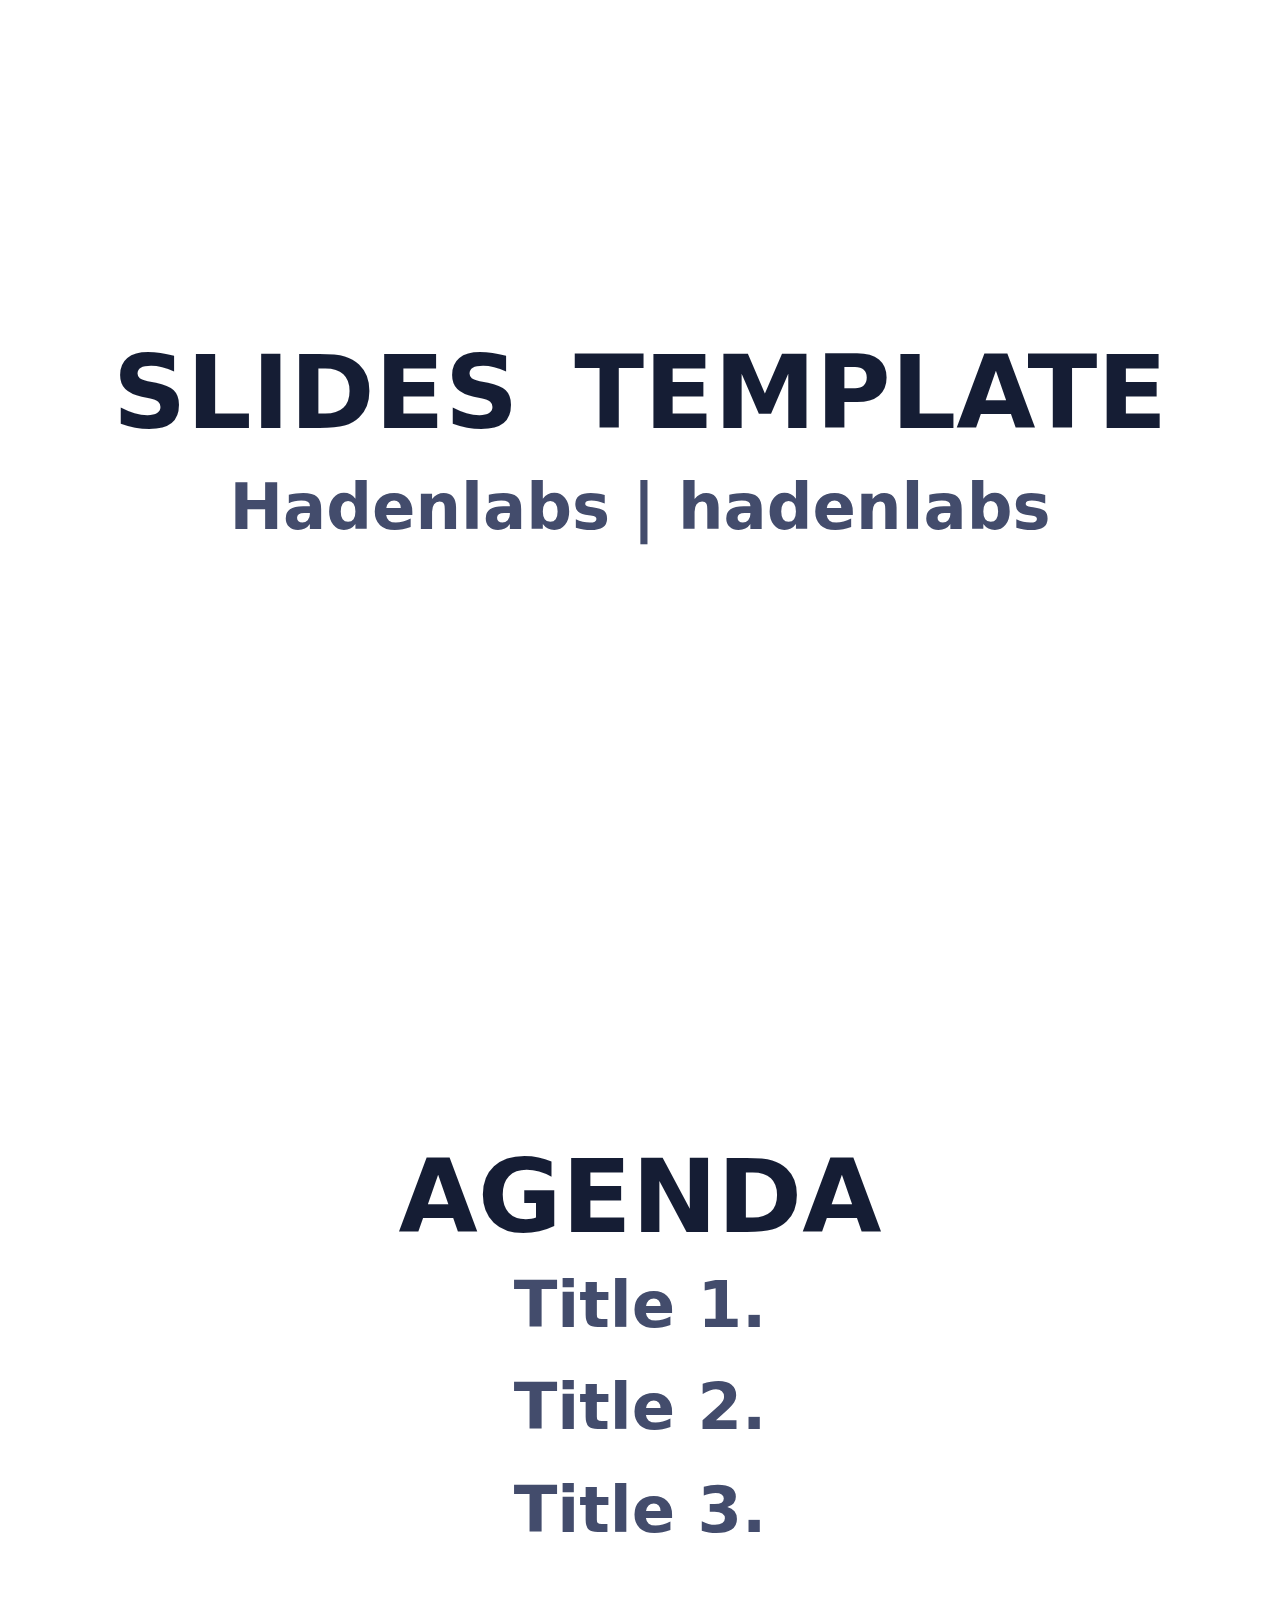
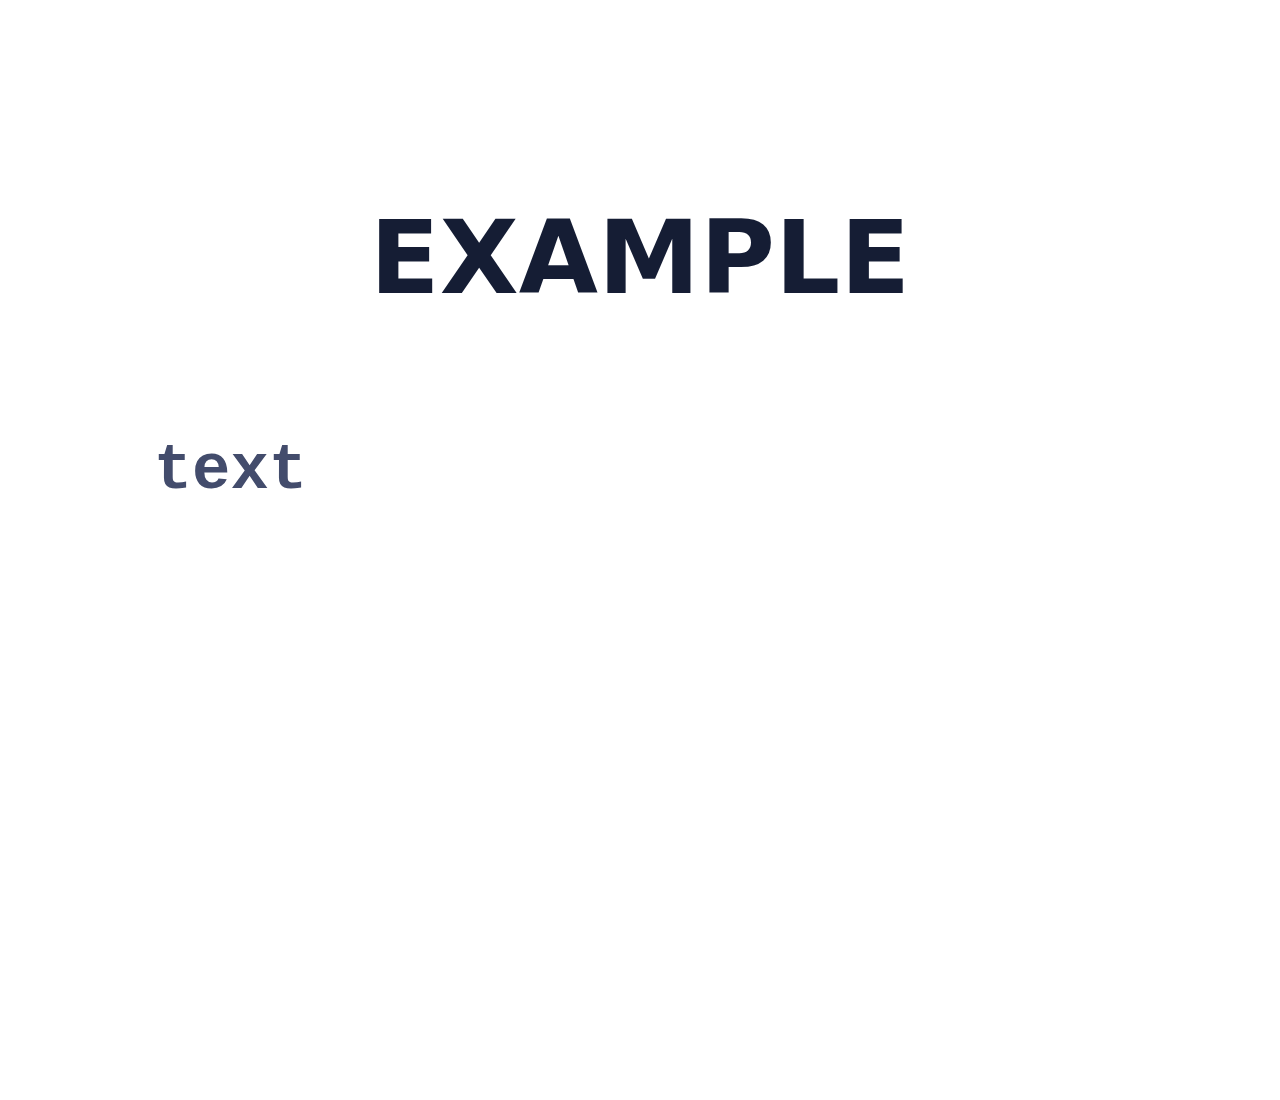
==== print/index.html @ 362ce79a "deploy: 166b48210f5fe1d93fae6193863c05e9828f23e3" ====
<!DOCTYPE html><html><head><meta charSet="utf-8"/><meta http-equiv="x-ua-compatible" content="ie=edge"/><meta name="viewport" content="width=device-width, initial-scale=1, shrink-to-fit=no"/><meta name="generator" content="Gatsby 2.32.13"/><title data-react-helmet="true">Slides Template</title><link as="script" rel="preload" href="/slides-template/webpack-runtime-9da7309c7c6fe468b270.js"/><link as="script" rel="preload" href="/slides-template/framework-2e650e46695fe483e136.js"/><link as="script" rel="preload" href="/slides-template/app-6f1854217b6fbaf0d3a6.js"/><link as="script" rel="preload" href="/slides-template/component---node-modules-gatsby-theme-mdx-deck-src-templates-deck-js-b1b9b44d697ce1372ba8.js"/><link as="fetch" rel="preload" href="/slides-template/page-data/print/page-data.json" crossorigin="anonymous"/><link as="fetch" rel="preload" href="/slides-template/page-data/app-data.json" crossorigin="anonymous"/></head><body><script>(function() { try {
        var mode = localStorage.getItem('theme-ui-color-mode');
        if (!mode) return
        document.body.classList.add('theme-ui-' + mode);
      } catch (e) {} })();</script><div id="___gatsby"><div style="outline:none" tabindex="-1" id="gatsby-focus-wrapper"><style data-emotion-css="ut8w6s">body{margin:0;overflow:hidden;}</style><style data-emotion-css="1aqjo4f">.css-1aqjo4f{width:100vw;height:100vh;font-family:system-ui,sans-serif;line-height:1.75;font-weight:600;font-size:50px;}.css-1aqjo4f *{box-sizing:border-box;}</style><div class="css-1aqjo4f"><div style="outline:none;height:100%" tabindex="-1"><style data-emotion-css="omum9m">.css-omum9m{box-sizing:border-box;width:100%;height:100vh;display:-webkit-box;display:-webkit-flex;display:-ms-flexbox;display:flex;-webkit-flex-direction:column;-ms-flex-direction:column;flex-direction:column;-webkit-align-items:center;-webkit-box-align:center;-ms-flex-align:center;align-items:center;-webkit-box-pack:center;-webkit-justify-content:center;-ms-flex-pack:center;justify-content:center;overflow:hidden;position:relative;color:var(--theme-ui-colors-text,#434C6C);background-color:var(--theme-ui-colors-background,#ffffff);font-family:system-ui,sans-serif;font-size:64px;}</style><div class="css-omum9m"><style data-emotion-css="bysguz">.css-bysguz{font-family:inherit;line-height:1.125;font-weight:900;font-size:1.6em;margin-bottom:0;margin-top:0;text-transform:uppercase;word-spacing:20px;text-align:center;color:var(--theme-ui-colors-heading,#151D34);}</style><h2 class="css-bysguz">Slides Template</h2><style data-emotion-css="19p30eb">.css-19p30eb{font-family:system-ui,sans-serif;font-weight:600;line-height:1.75;text-align:center;font-size:1em;margin:0;}</style><p class="css-19p30eb">Hadenlabs | <style data-emotion-css="1m9nuk1">.css-1m9nuk1{color:var(--theme-ui-colors-text,#434C6C);-webkit-text-decoration:none;text-decoration:none;-webkit-transition:color 0.15s ease;transition:color 0.15s ease;}.css-1m9nuk1:hover{color:var(--theme-ui-colors-link,#3880FF);}.css-1m9nuk1::after{content:"";display:block;width:100%;height:2px;background-color:var(--theme-ui-colors-primary,#3880FF);opacity:0;-webkit-transform:translate3D(0,10px,0);-ms-transform:translate3D(0,10px,0);transform:translate3D(0,10px,0);-webkit-transition:opacity 0.3s,-webkit-transform 0.3s;-webkit-transition:opacity 0.3s,transform 0.3s;transition:opacity 0.3s,transform 0.3s;}.css-1m9nuk1:hover::after{opacity:1;-webkit-transform:translate3D(0,0,0);-ms-transform:translate3D(0,0,0);transform:translate3D(0,0,0);}</style><a href="https://github.com/hadenlabs" class="css-1m9nuk1">hadenlabs</a></p></div><div class="css-omum9m"><h2 class="css-bysguz">Agenda</h2><style data-emotion-css="1ea9zo8">.css-1ea9zo8{margin:0;text-align:center;list-style:none;line-height:1.6;padding-inline-start:0;}</style><ul class="css-1ea9zo8"><style data-emotion-css="13nxqjl">.css-13nxqjl{font-size:1em;}</style><li class="css-13nxqjl">Title 1.</li><li class="css-13nxqjl">Title 2.</li><li class="css-13nxqjl">Title 3.</li></ul></div><div class="css-omum9m"><h2 class="css-bysguz">Example</h2><div style="width:100vw;max-width:100%;height:100vh;display:flex;flex-direction:column;justify-content:center;align-items:center" class="cs-layout"><div style="overflow:auto;height:100%;width:100%"><div style="overflow:auto;height:100%;width:100%"><div class="cs-container" style="width:100%;height:100%;max-height:100%;position:relative"><style data-emotion-css="2nx7sc">.css-2nx7sc{color:var(--theme-ui-colors-text,#434C6C);background-color:var(--theme-ui-colors-background,#ffffff);}.css-2nx7sc .token-comment,.css-2nx7sc .token-cdata,.css-2nx7sc .token-doctype{font-style:italic;}.css-2nx7sc .token-builtin,.css-2nx7sc .token-changed,.css-2nx7sc .token-keyword,.css-2nx7sc .token-punctuation,.css-2nx7sc .token-operator,.css-2nx7sc .token-tag,.css-2nx7sc .token-deleted,.css-2nx7sc .token-string,.css-2nx7sc .token-attr-value,.css-2nx7sc .token-char,.css-2nx7sc .token-number,.css-2nx7sc .token-inserted{color:var(--theme-ui-colors-primary,#3880FF);}.css-2nx7sc .token-line-number{opacity:0.65;-webkit-user-select:none;-moz-user-select:none;-ms-user-select:none;user-select:none;}</style><pre class="cs-content css-2nx7sc" style="margin:0;height:100%;overflow:hidden"><style data-emotion-css="kla9ia">.css-kla9ia{color:var(--theme-ui-colors-text,#434C6C);background-color:var(--theme-ui-colors-background,#ffffff);}</style><code class="cs-scaled-content css-kla9ia" style="display:block;height:100%;transform:scale(1);transform-origin:center 0px"><div></div><div style="overflow:hidden;height:100px;opacity:1;transform:translateX(0px)"><div style="display:inline-block" class="cs-line cs-line-0"><span class="token-plain">​</span></div></div><div style="overflow:hidden;height:100px;opacity:1;transform:translateX(0px)"><div style="display:inline-block" class="cs-line cs-line-1"><span class="token-code">    text</span></div></div><div></div></code></pre></div></div></div></div></div></div></div></div><div id="gatsby-announcer" style="position:absolute;top:0;width:1px;height:1px;padding:0;overflow:hidden;clip:rect(0, 0, 0, 0);white-space:nowrap;border:0" aria-live="assertive" aria-atomic="true"></div></div><script id="gatsby-script-loader">/*<![CDATA[*/window.pagePath="/print";/*]]>*/</script><script id="gatsby-chunk-mapping">/*<![CDATA[*/window.___chunkMapping={"polyfill":["/polyfill-12fcfaa8362ee6e55860.js"],"app":["/app-6f1854217b6fbaf0d3a6.js"],"component---node-modules-gatsby-theme-mdx-deck-src-templates-deck-js":["/component---node-modules-gatsby-theme-mdx-deck-src-templates-deck-js-b1b9b44d697ce1372ba8.js"]};/*]]>*/</script><script src="/slides-template/polyfill-12fcfaa8362ee6e55860.js" nomodule=""></script><script src="/slides-template/component---node-modules-gatsby-theme-mdx-deck-src-templates-deck-js-b1b9b44d697ce1372ba8.js" async=""></script><script src="/slides-template/app-6f1854217b6fbaf0d3a6.js" async=""></script><script src="/slides-template/framework-2e650e46695fe483e136.js" async=""></script><script src="/slides-template/webpack-runtime-9da7309c7c6fe468b270.js" async=""></script></body></html>
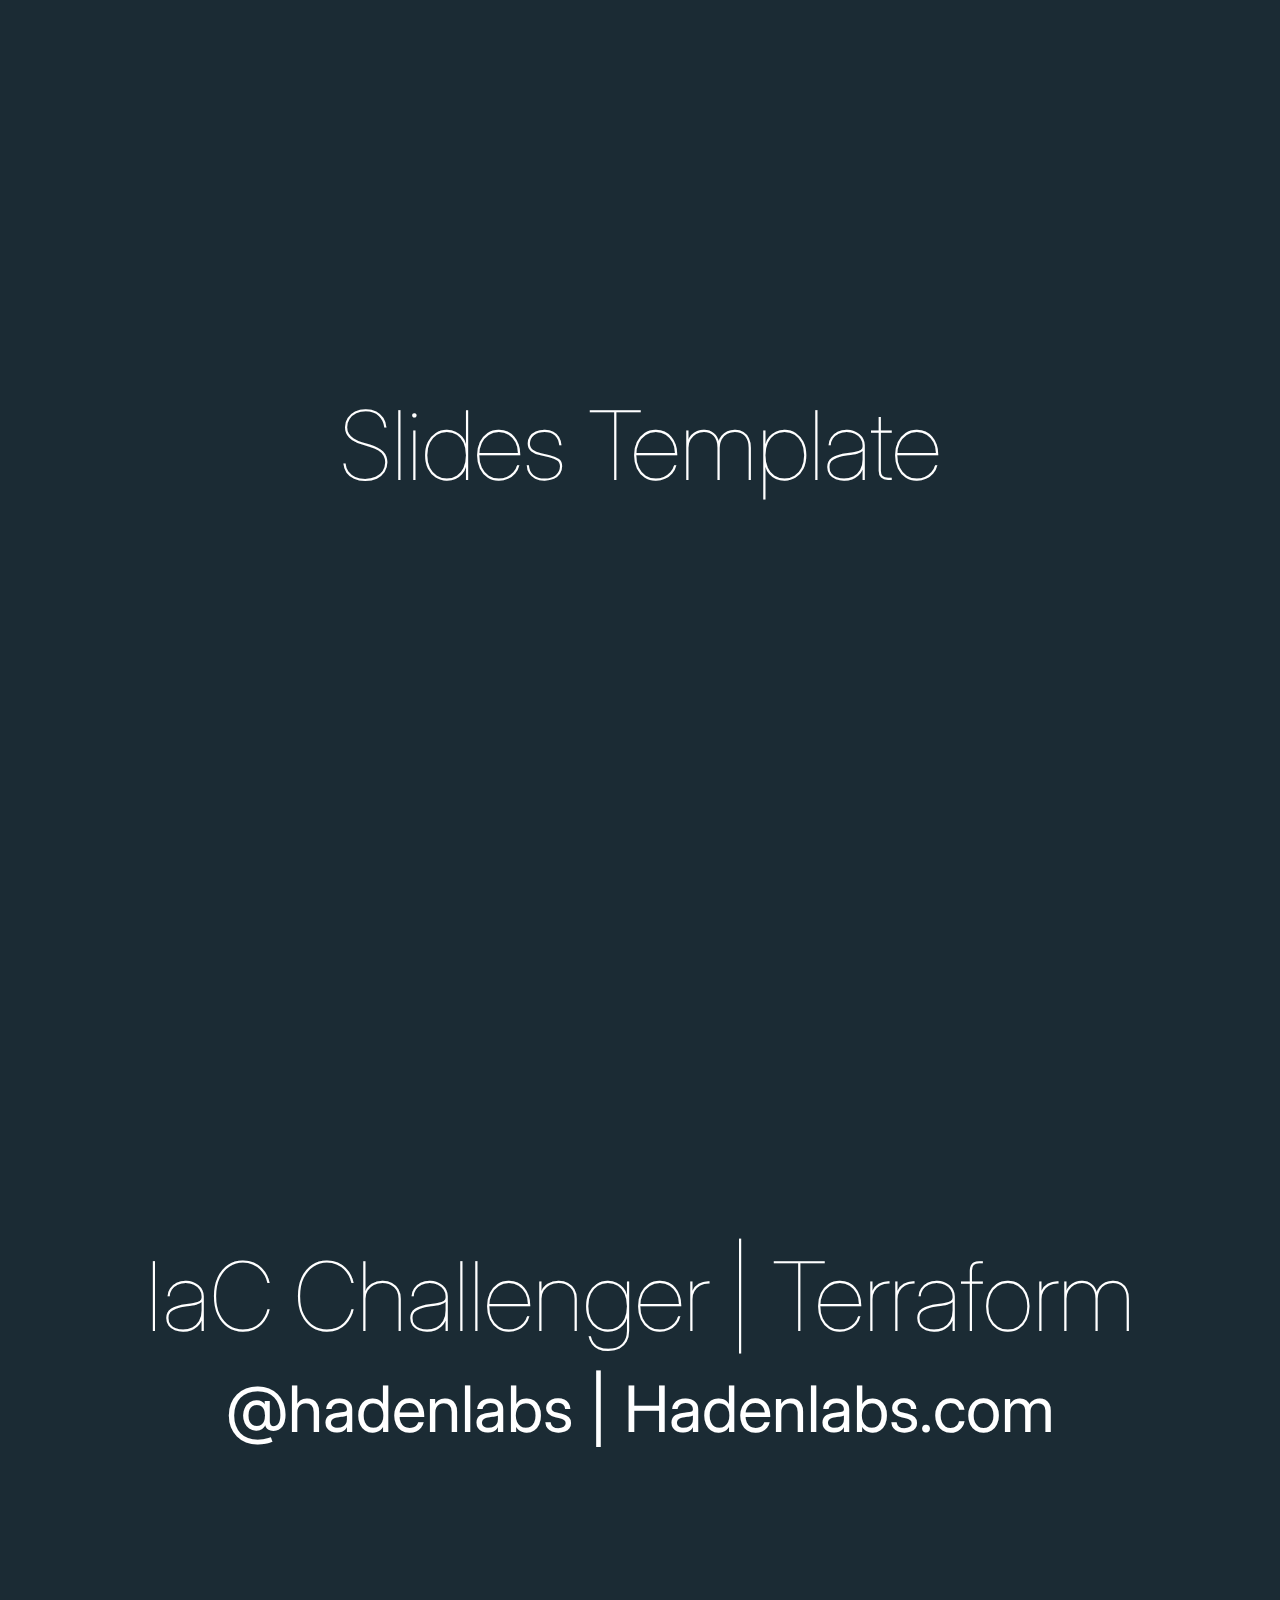
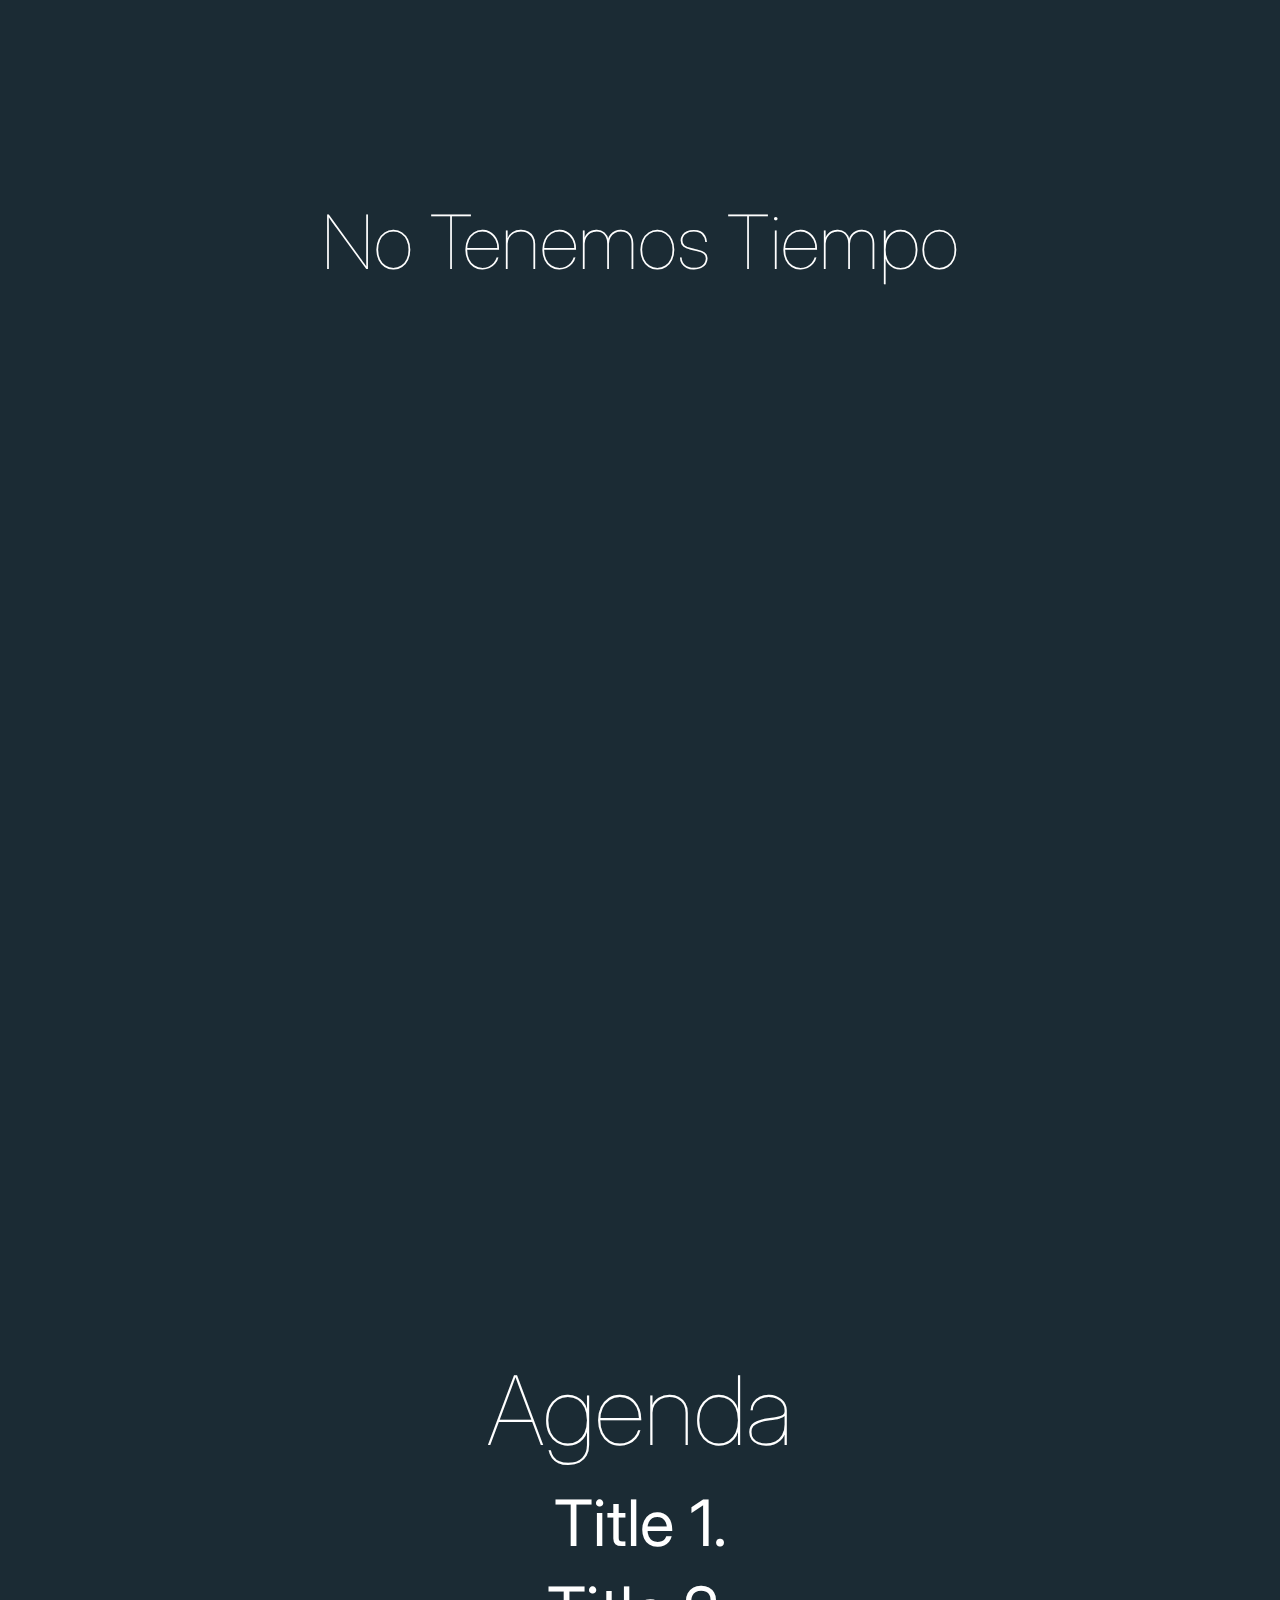
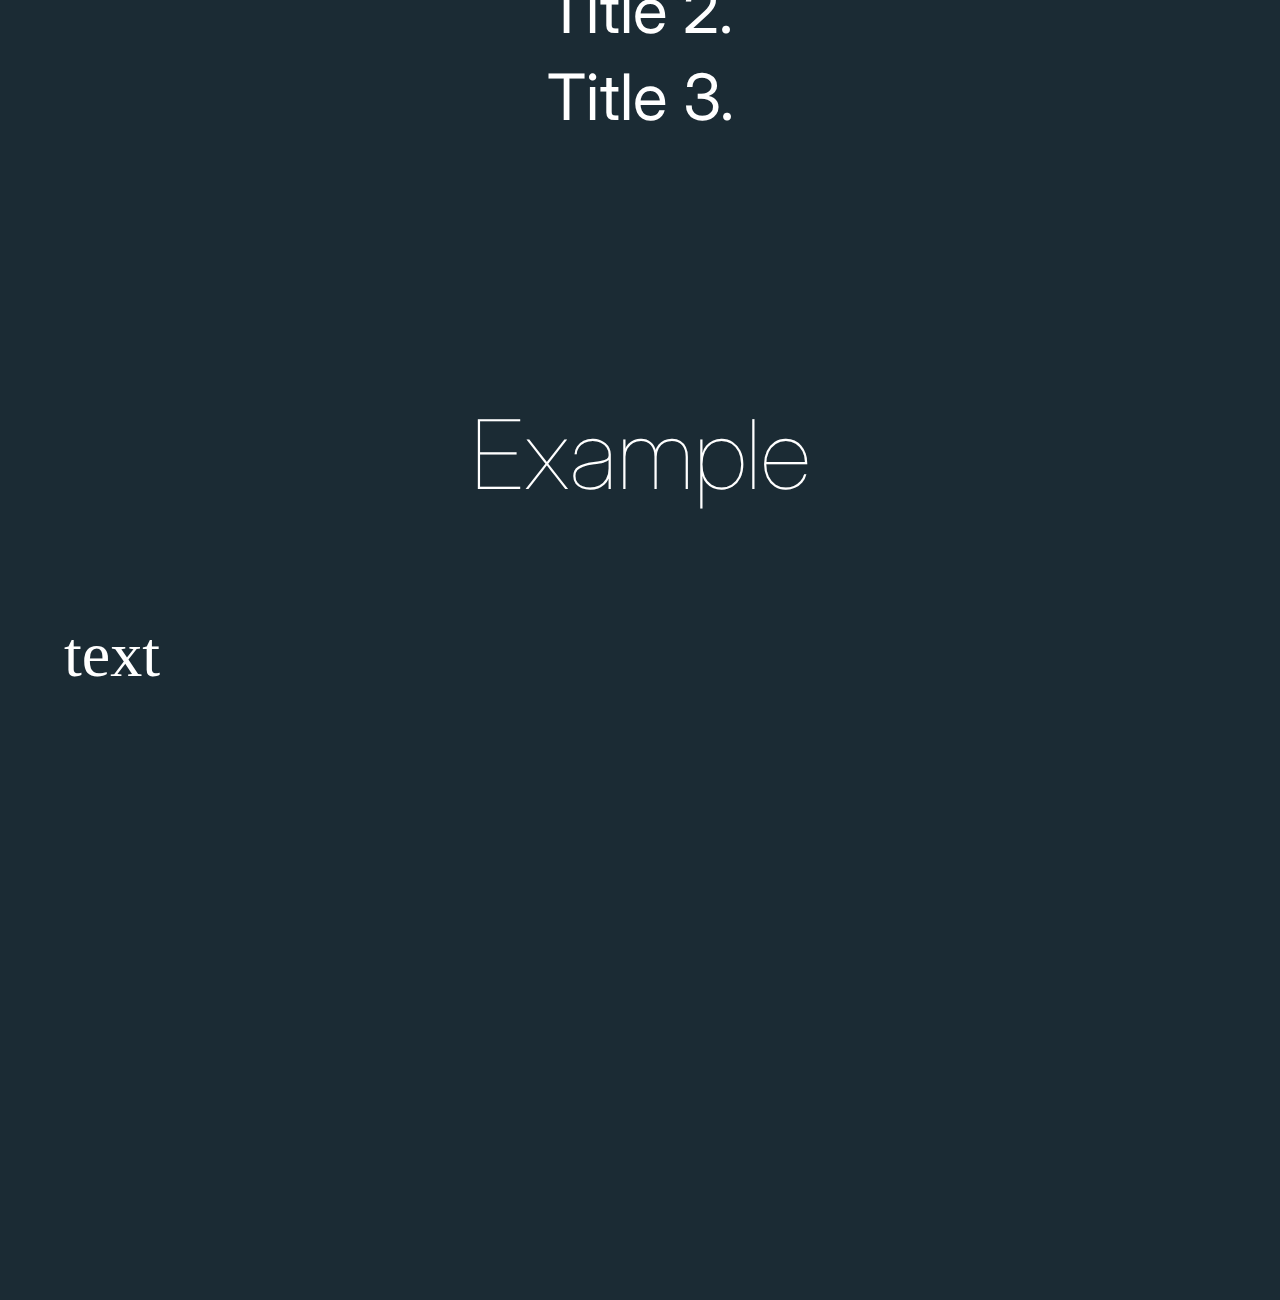
==== commit 412f6112: "deploy: c8659f91013006dfbae8df3e51f0b242fcc58dbe" ====
--- a/print/index.html
+++ b/print/index.html
@@ -1,5 +1,5 @@
-<!DOCTYPE html><html><head><meta charSet="utf-8"/><meta http-equiv="x-ua-compatible" content="ie=edge"/><meta name="viewport" content="width=device-width, initial-scale=1, shrink-to-fit=no"/><meta name="generator" content="Gatsby 2.32.13"/><title data-react-helmet="true">Slides Template</title><link as="script" rel="preload" href="/slides-template/webpack-runtime-9da7309c7c6fe468b270.js"/><link as="script" rel="preload" href="/slides-template/framework-2e650e46695fe483e136.js"/><link as="script" rel="preload" href="/slides-template/app-6f1854217b6fbaf0d3a6.js"/><link as="script" rel="preload" href="/slides-template/component---node-modules-gatsby-theme-mdx-deck-src-templates-deck-js-b1b9b44d697ce1372ba8.js"/><link as="fetch" rel="preload" href="/slides-template/page-data/print/page-data.json" crossorigin="anonymous"/><link as="fetch" rel="preload" href="/slides-template/page-data/app-data.json" crossorigin="anonymous"/></head><body><script>(function() { try {
+<!DOCTYPE html><html><head><meta charSet="utf-8"/><meta http-equiv="x-ua-compatible" content="ie=edge"/><meta name="viewport" content="width=device-width, initial-scale=1, shrink-to-fit=no"/><style data-href="/slides-template/styles.3fa3d362c882719bc280.css" id="gatsby-global-css">@font-face{font-family:Victor Mono;src:url(/slides-template/static/VictorMono-Regular-f95855dd4658670132b8b6cbe42a88ec.woff2) format("woff2"),url(/slides-template/static/VictorMono-Regular-7a094327622438e2269a7c3526e333fd.woff) format("woff");font-weight:400;font-style:normal;font-display:swap}@font-face{font-family:Victor Mono;src:url(/slides-template/static/VictorMono-Italic-6588c79cebc71a81c08c98424bf502dc.woff2) format("woff2"),url(/slides-template/static/VictorMono-Italic-ebd04bcdcf51ba0e11b379dfd3618cbb.woff) format("woff");font-weight:400;font-style:italic;font-display:swap}@font-face{font-family:Victor Mono;src:url(/slides-template/static/VictorMono-Bold-bfa75b799edcec2033874651164eea94.woff2) format("woff2"),url(/slides-template/static/VictorMono-Bold-06e59833dd1116b181592bb803adc4a0.woff) format("woff");font-weight:700;font-style:normal;font-display:swap}@font-face{font-family:Victor Mono;src:url(/slides-template/static/VictorMono-BoldItalic-9f8e9ecd364655cf932bc08fb5fac53f.woff2) format("woff2"),url(/slides-template/static/VictorMono-BoldItalic-99a3cb2e4903d250687740bf51ffc1fd.woff) format("woff");font-weight:700;font-style:italic;font-display:swap}</style><meta name="generator" content="Gatsby 2.32.13"/><title data-react-helmet="true">Slides Template</title><link data-react-helmet="true" rel="stylesheet" href="https://fonts.googleapis.com/css?family=IBM+Plex+Mono|Inter"/><link as="script" rel="preload" href="/slides-template/webpack-runtime-9da7309c7c6fe468b270.js"/><link as="script" rel="preload" href="/slides-template/framework-ed27f52ff8eaea3694b1.js"/><link as="script" rel="preload" href="/slides-template/styles-29163f9dced6fe4a408a.js"/><link as="script" rel="preload" href="/slides-template/app-d5134869757184590ed7.js"/><link as="script" rel="preload" href="/slides-template/component---node-modules-gatsby-theme-mdx-deck-src-templates-deck-js-b1b9b44d697ce1372ba8.js"/><link as="fetch" rel="preload" href="/slides-template/page-data/print/page-data.json" crossorigin="anonymous"/><link as="fetch" rel="preload" href="/slides-template/page-data/app-data.json" crossorigin="anonymous"/></head><body><script>(function() { try {
         var mode = localStorage.getItem('theme-ui-color-mode');
         if (!mode) return
         document.body.classList.add('theme-ui-' + mode);
-      } catch (e) {} })();</script><div id="___gatsby"><div style="outline:none" tabindex="-1" id="gatsby-focus-wrapper"><style data-emotion-css="ut8w6s">body{margin:0;overflow:hidden;}</style><style data-emotion-css="1aqjo4f">.css-1aqjo4f{width:100vw;height:100vh;font-family:system-ui,sans-serif;line-height:1.75;font-weight:600;font-size:50px;}.css-1aqjo4f *{box-sizing:border-box;}</style><div class="css-1aqjo4f"><div style="outline:none;height:100%" tabindex="-1"><style data-emotion-css="omum9m">.css-omum9m{box-sizing:border-box;width:100%;height:100vh;display:-webkit-box;display:-webkit-flex;display:-ms-flexbox;display:flex;-webkit-flex-direction:column;-ms-flex-direction:column;flex-direction:column;-webkit-align-items:center;-webkit-box-align:center;-ms-flex-align:center;align-items:center;-webkit-box-pack:center;-webkit-justify-content:center;-ms-flex-pack:center;justify-content:center;overflow:hidden;position:relative;color:var(--theme-ui-colors-text,#434C6C);background-color:var(--theme-ui-colors-background,#ffffff);font-family:system-ui,sans-serif;font-size:64px;}</style><div class="css-omum9m"><style data-emotion-css="bysguz">.css-bysguz{font-family:inherit;line-height:1.125;font-weight:900;font-size:1.6em;margin-bottom:0;margin-top:0;text-transform:uppercase;word-spacing:20px;text-align:center;color:var(--theme-ui-colors-heading,#151D34);}</style><h2 class="css-bysguz">Slides Template</h2><style data-emotion-css="19p30eb">.css-19p30eb{font-family:system-ui,sans-serif;font-weight:600;line-height:1.75;text-align:center;font-size:1em;margin:0;}</style><p class="css-19p30eb">Hadenlabs | <style data-emotion-css="1m9nuk1">.css-1m9nuk1{color:var(--theme-ui-colors-text,#434C6C);-webkit-text-decoration:none;text-decoration:none;-webkit-transition:color 0.15s ease;transition:color 0.15s ease;}.css-1m9nuk1:hover{color:var(--theme-ui-colors-link,#3880FF);}.css-1m9nuk1::after{content:"";display:block;width:100%;height:2px;background-color:var(--theme-ui-colors-primary,#3880FF);opacity:0;-webkit-transform:translate3D(0,10px,0);-ms-transform:translate3D(0,10px,0);transform:translate3D(0,10px,0);-webkit-transition:opacity 0.3s,-webkit-transform 0.3s;-webkit-transition:opacity 0.3s,transform 0.3s;transition:opacity 0.3s,transform 0.3s;}.css-1m9nuk1:hover::after{opacity:1;-webkit-transform:translate3D(0,0,0);-ms-transform:translate3D(0,0,0);transform:translate3D(0,0,0);}</style><a href="https://github.com/hadenlabs" class="css-1m9nuk1">hadenlabs</a></p></div><div class="css-omum9m"><h2 class="css-bysguz">Agenda</h2><style data-emotion-css="1ea9zo8">.css-1ea9zo8{margin:0;text-align:center;list-style:none;line-height:1.6;padding-inline-start:0;}</style><ul class="css-1ea9zo8"><style data-emotion-css="13nxqjl">.css-13nxqjl{font-size:1em;}</style><li class="css-13nxqjl">Title 1.</li><li class="css-13nxqjl">Title 2.</li><li class="css-13nxqjl">Title 3.</li></ul></div><div class="css-omum9m"><h2 class="css-bysguz">Example</h2><div style="width:100vw;max-width:100%;height:100vh;display:flex;flex-direction:column;justify-content:center;align-items:center" class="cs-layout"><div style="overflow:auto;height:100%;width:100%"><div style="overflow:auto;height:100%;width:100%"><div class="cs-container" style="width:100%;height:100%;max-height:100%;position:relative"><style data-emotion-css="2nx7sc">.css-2nx7sc{color:var(--theme-ui-colors-text,#434C6C);background-color:var(--theme-ui-colors-background,#ffffff);}.css-2nx7sc .token-comment,.css-2nx7sc .token-cdata,.css-2nx7sc .token-doctype{font-style:italic;}.css-2nx7sc .token-builtin,.css-2nx7sc .token-changed,.css-2nx7sc .token-keyword,.css-2nx7sc .token-punctuation,.css-2nx7sc .token-operator,.css-2nx7sc .token-tag,.css-2nx7sc .token-deleted,.css-2nx7sc .token-string,.css-2nx7sc .token-attr-value,.css-2nx7sc .token-char,.css-2nx7sc .token-number,.css-2nx7sc .token-inserted{color:var(--theme-ui-colors-primary,#3880FF);}.css-2nx7sc .token-line-number{opacity:0.65;-webkit-user-select:none;-moz-user-select:none;-ms-user-select:none;user-select:none;}</style><pre class="cs-content css-2nx7sc" style="margin:0;height:100%;overflow:hidden"><style data-emotion-css="kla9ia">.css-kla9ia{color:var(--theme-ui-colors-text,#434C6C);background-color:var(--theme-ui-colors-background,#ffffff);}</style><code class="cs-scaled-content css-kla9ia" style="display:block;height:100%;transform:scale(1);transform-origin:center 0px"><div></div><div style="overflow:hidden;height:100px;opacity:1;transform:translateX(0px)"><div style="display:inline-block" class="cs-line cs-line-0"><span class="token-plain">​</span></div></div><div style="overflow:hidden;height:100px;opacity:1;transform:translateX(0px)"><div style="display:inline-block" class="cs-line cs-line-1"><span class="token-code">    text</span></div></div><div></div></code></pre></div></div></div></div></div></div></div></div><div id="gatsby-announcer" style="position:absolute;top:0;width:1px;height:1px;padding:0;overflow:hidden;clip:rect(0, 0, 0, 0);white-space:nowrap;border:0" aria-live="assertive" aria-atomic="true"></div></div><script id="gatsby-script-loader">/*<![CDATA[*/window.pagePath="/print";/*]]>*/</script><script id="gatsby-chunk-mapping">/*<![CDATA[*/window.___chunkMapping={"polyfill":["/polyfill-12fcfaa8362ee6e55860.js"],"app":["/app-6f1854217b6fbaf0d3a6.js"],"component---node-modules-gatsby-theme-mdx-deck-src-templates-deck-js":["/component---node-modules-gatsby-theme-mdx-deck-src-templates-deck-js-b1b9b44d697ce1372ba8.js"]};/*]]>*/</script><script src="/slides-template/polyfill-12fcfaa8362ee6e55860.js" nomodule=""></script><script src="/slides-template/component---node-modules-gatsby-theme-mdx-deck-src-templates-deck-js-b1b9b44d697ce1372ba8.js" async=""></script><script src="/slides-template/app-6f1854217b6fbaf0d3a6.js" async=""></script><script src="/slides-template/framework-2e650e46695fe483e136.js" async=""></script><script src="/slides-template/webpack-runtime-9da7309c7c6fe468b270.js" async=""></script></body></html>+      } catch (e) {} })();</script><div id="___gatsby"><div style="outline:none" tabindex="-1" id="gatsby-focus-wrapper"><style data-emotion-css="ut8w6s">body{margin:0;overflow:hidden;}</style><style data-emotion-css="bdfrlc">.css-bdfrlc{width:100vw;height:100vh;}.css-bdfrlc *{box-sizing:border-box;}</style><div class="css-bdfrlc"><div style="outline:none;height:100%" tabindex="-1"><style data-emotion-css="gelidi">.css-gelidi{box-sizing:border-box;width:100%;height:100vh;display:-webkit-box;display:-webkit-flex;display:-ms-flexbox;display:flex;-webkit-flex-direction:column;-ms-flex-direction:column;flex-direction:column;-webkit-align-items:center;-webkit-box-align:center;-ms-flex-align:center;align-items:center;-webkit-box-pack:center;-webkit-justify-content:center;-ms-flex-pack:center;justify-content:center;overflow:hidden;position:relative;color:var(--theme-ui-colors-text,#fff);background-color:var(--theme-ui-colors-background,#1B2B34);font-family:"Inter";font-size:24px;}@media screen and (min-width:40em){.css-gelidi{font-size:32px;}}@media screen and (min-width:52em){.css-gelidi{font-size:48px;}}@media screen and (min-width:64em){.css-gelidi{font-size:64px;}}</style><div class="css-gelidi"><style data-emotion-css="11kbfa7">.css-11kbfa7{font-family:inherit;line-height:1.125;font-weight:100;margin:0 0 10px;}</style><h2 class="css-11kbfa7">Slides Template</h2></div><div class="css-gelidi"><h2 class="css-11kbfa7">IaC Challenger | Terraform</h2><style data-emotion-css="16wqnxf">.css-16wqnxf{margin:0;list-style:none;padding-inline-start:0;}</style><ul class="css-16wqnxf"><style data-emotion-css="1wvf2dc">.css-1wvf2dc{text-align:center;margin:10px 0;}</style><li class="css-1wvf2dc"><style data-emotion-css="1dn4en8">.css-1dn4en8{color:var(--theme-ui-colors-base10,#ffffff);-webkit-text-decoration:none;text-decoration:none;-webkit-transition:color 0.15s ease;transition:color 0.15s ease;}.css-1dn4en8:hover{color:var(--theme-ui-colors-base0D,#6699cc);}.css-1dn4en8::after{content:"";display:block;width:100%;height:2px;background-color:var(--theme-ui-colors-base0D,#6699cc);opacity:0;-webkit-transform:translate3D(0,10px,0);-ms-transform:translate3D(0,10px,0);transform:translate3D(0,10px,0);-webkit-transition:opacity 0.3s,-webkit-transform 0.3s;-webkit-transition:opacity 0.3s,transform 0.3s;transition:opacity 0.3s,transform 0.3s;}.css-1dn4en8:hover::after{opacity:1;-webkit-transform:translate3D(0,0,0);-ms-transform:translate3D(0,0,0);transform:translate3D(0,0,0);}</style><a href="https://github.com/hadenlabs" class="css-1dn4en8">@hadenlabs | Hadenlabs.com</a></li></ul></div><div class="css-gelidi"><h3 class="css-11kbfa7">No Tenemos Tiempo</h3><style data-emotion-css="1iuhkzj">.css-1iuhkzj{width:100%;height:100%;background-image:url(/slides-template/static/process-thinking-413c3d6221f40144b2a17842c65f8ad9.jpg);background-size:cover;background-position:center;background-repeat:no-repeat;}</style><div style="visibility:visible" class="css-1iuhkzj"></div></div><div class="css-gelidi"><h2 class="css-11kbfa7">Agenda</h2><ul class="css-16wqnxf"><li class="css-1wvf2dc">Title 1.</li><li class="css-1wvf2dc">Title 2.</li><li class="css-1wvf2dc">Title 3.</li></ul></div><div class="css-gelidi"><h2 class="css-11kbfa7">Example</h2><div style="width:100vw;max-width:100%;height:100vh;display:flex;flex-direction:column;justify-content:center;align-items:center" class="cs-layout"><div style="overflow:auto;height:100%;width:100%"><div style="overflow:auto;height:100%;width:100%"><div class="cs-container" style="width:100%;height:100%;max-height:100%;position:relative"><style data-emotion-css="nx6kmc">.css-nx6kmc{color:var(--theme-ui-colors-base10,#ffffff);background-color:var(--theme-ui-colors-base00,#1b2b34);font-family:"Victor Mono";}.css-nx6kmc .token-comment,.css-nx6kmc .token-prolog,.css-nx6kmc .token-cdata{color:var(--theme-ui-colors-base03,#65737e);}.css-nx6kmc .token-entity,.css-nx6kmc .token-string{color:var(--theme-ui-colors-base04,#a7adba);}.css-nx6kmc .token-punctuation{color:var(--theme-ui-colors-base05,#c0c5ce);}.css-nx6kmc .token-variable,.css-nx6kmc .token-tag,.css-nx6kmc .token-operator,.css-nx6kmc .token-deleted,.css-nx6kmc .token-{color:var(--theme-ui-colors-base08,#ec5f67);}.css-nx6kmc .token-property,.css-nx6kmc .token-number,.css-nx6kmc .token-boolean,.css-nx6kmc .token-constant,.css-nx6kmc .token-url{color:var(--theme-ui-colors-base0A,#fac863);}.css-nx6kmc .token-maybe-class-name{color:var(--theme-ui-colors-base0C,#62b3b2);font-style:italic;}.css-nx6kmc .token-class-name,.css-nx6kmc .token-bold{color:var(--theme-ui-colors-base0A,#fac863);}.css-nx6kmc .token-string,.css-nx6kmc .token-symbol,.css-nx6kmc .token-attr-value,.css-nx6kmc .token-inserted,.css-nx6kmc .token-atrule{color:var(--theme-ui-colors-base0B,#99c794);}.css-nx6kmc .token-regex,.css-nx6kmc .token-important{color:var(--theme-ui-colors-base0C,#62b3b2);}.css-nx6kmc .token-function,.css-nx6kmc .token-attr-name{color:var(--theme-ui-colors-base0D,#6699cc);}.css-nx6kmc .token-keyword,.css-nx6kmc .token-selector,.css-nx6kmc .token-italic,.css-nx6kmc .token-char,.css-nx6kmc .token-builtin{color:var(--theme-ui-colors-base0E,#c594c5);}.css-nx6kmc .token-doctype{color:var(--theme-ui-colors-base0F,#ab7967);}.css-nx6kmc .token-important,.css-nx6kmc .token-bold{font-weight:500;}.css-nx6kmc .token-italic{font-style:italic;}.css-nx6kmc .token-line-number{opacity:0.65;-webkit-user-select:none;-moz-user-select:none;-ms-user-select:none;user-select:none;}</style><pre class="cs-content css-nx6kmc" style="margin:0;height:100%;overflow:hidden"><style data-emotion-css="710r11">.css-710r11{color:var(--theme-ui-colors-base10,#ffffff);background-color:var(--theme-ui-colors-base00,#1b2b34);font-family:"Victor Mono";}</style><code class="cs-scaled-content css-710r11" style="display:block;height:100%;transform:scale(1);transform-origin:center 0px"><div></div><div style="overflow:hidden;height:100px;opacity:1;transform:translateX(0px)"><div style="display:inline-block" class="cs-line cs-line-0"><span class="token-plain">​</span></div></div><div style="overflow:hidden;height:100px;opacity:1;transform:translateX(0px)"><div style="display:inline-block" class="cs-line cs-line-1"><span class="token-code">    text</span></div></div><div></div></code></pre></div></div></div></div></div></div></div></div><div id="gatsby-announcer" style="position:absolute;top:0;width:1px;height:1px;padding:0;overflow:hidden;clip:rect(0, 0, 0, 0);white-space:nowrap;border:0" aria-live="assertive" aria-atomic="true"></div></div><script id="gatsby-script-loader">/*<![CDATA[*/window.pagePath="/print";/*]]>*/</script><script id="gatsby-chunk-mapping">/*<![CDATA[*/window.___chunkMapping={"polyfill":["/polyfill-12fcfaa8362ee6e55860.js"],"app":["/app-d5134869757184590ed7.js"],"component---node-modules-gatsby-theme-mdx-deck-src-templates-deck-js":["/component---node-modules-gatsby-theme-mdx-deck-src-templates-deck-js-b1b9b44d697ce1372ba8.js"]};/*]]>*/</script><script src="/slides-template/polyfill-12fcfaa8362ee6e55860.js" nomodule=""></script><script src="/slides-template/component---node-modules-gatsby-theme-mdx-deck-src-templates-deck-js-b1b9b44d697ce1372ba8.js" async=""></script><script src="/slides-template/app-d5134869757184590ed7.js" async=""></script><script src="/slides-template/styles-29163f9dced6fe4a408a.js" async=""></script><script src="/slides-template/framework-ed27f52ff8eaea3694b1.js" async=""></script><script src="/slides-template/webpack-runtime-9da7309c7c6fe468b270.js" async=""></script></body></html>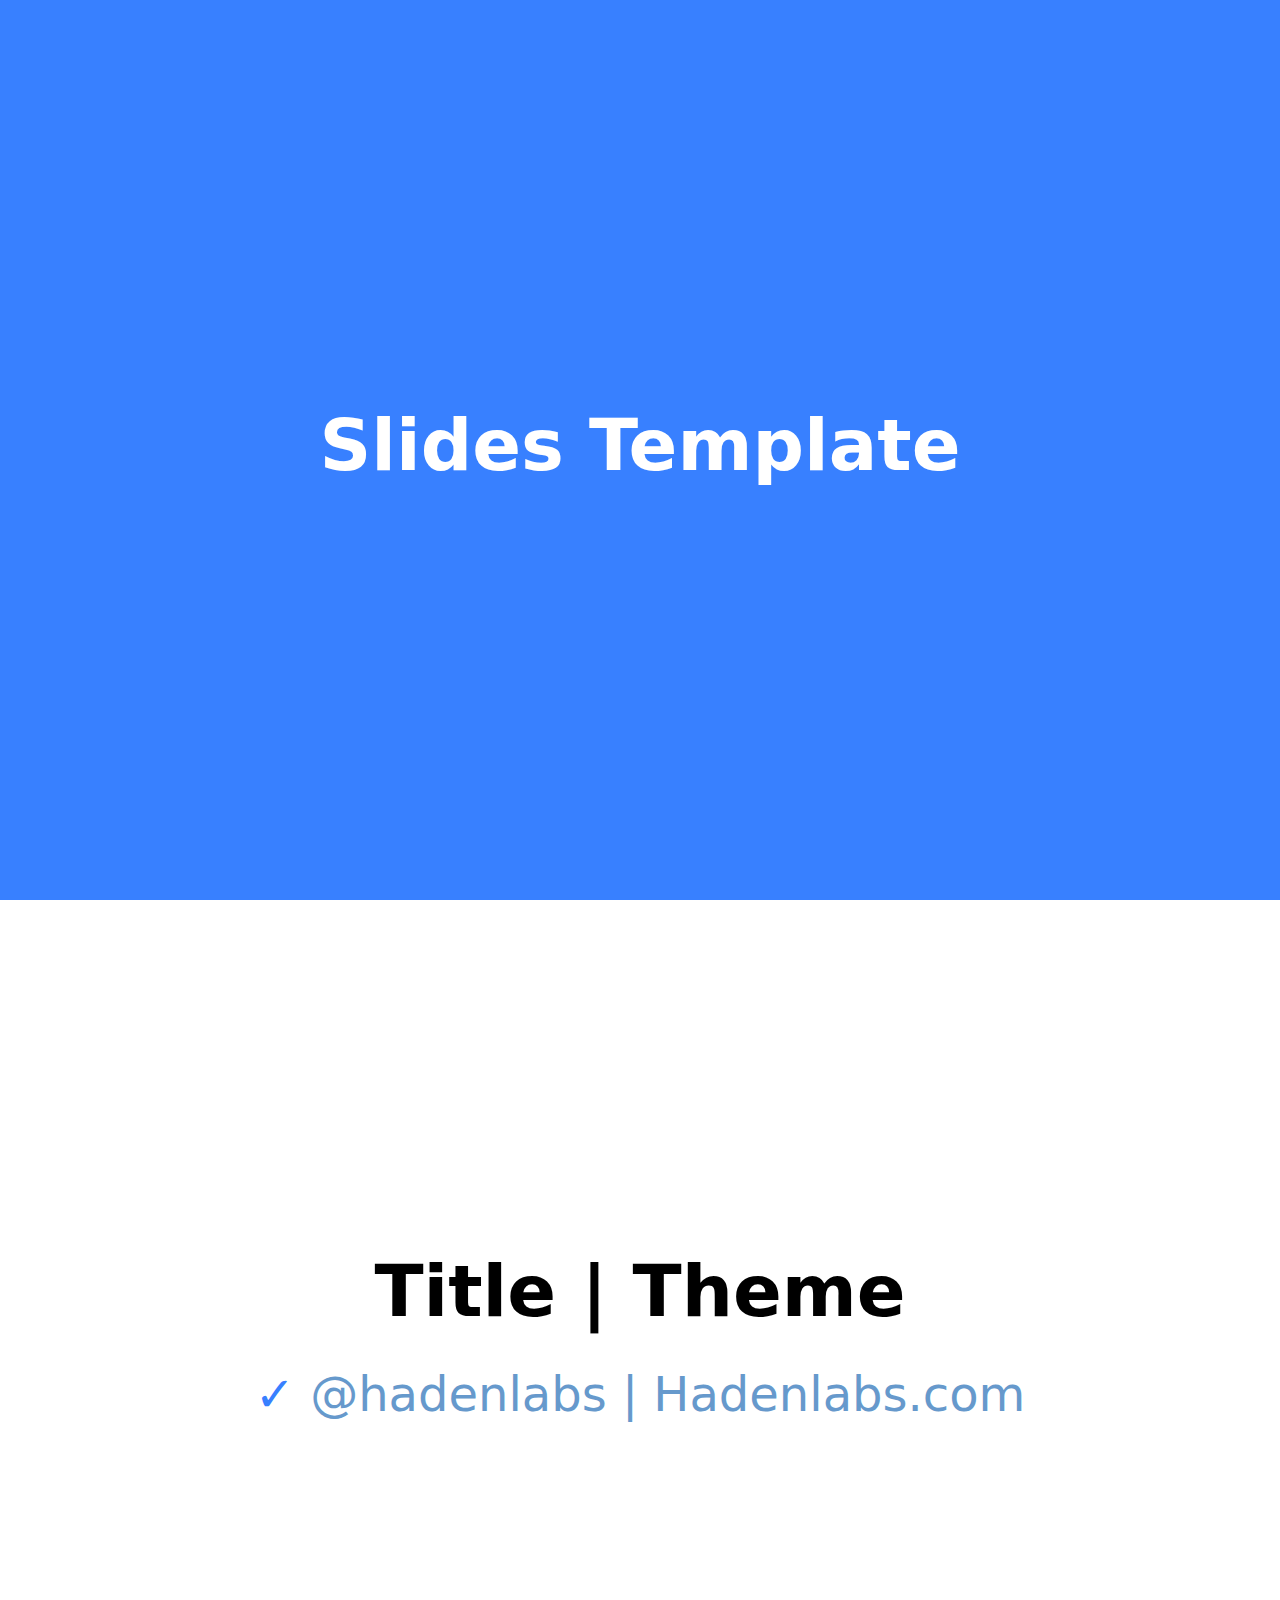
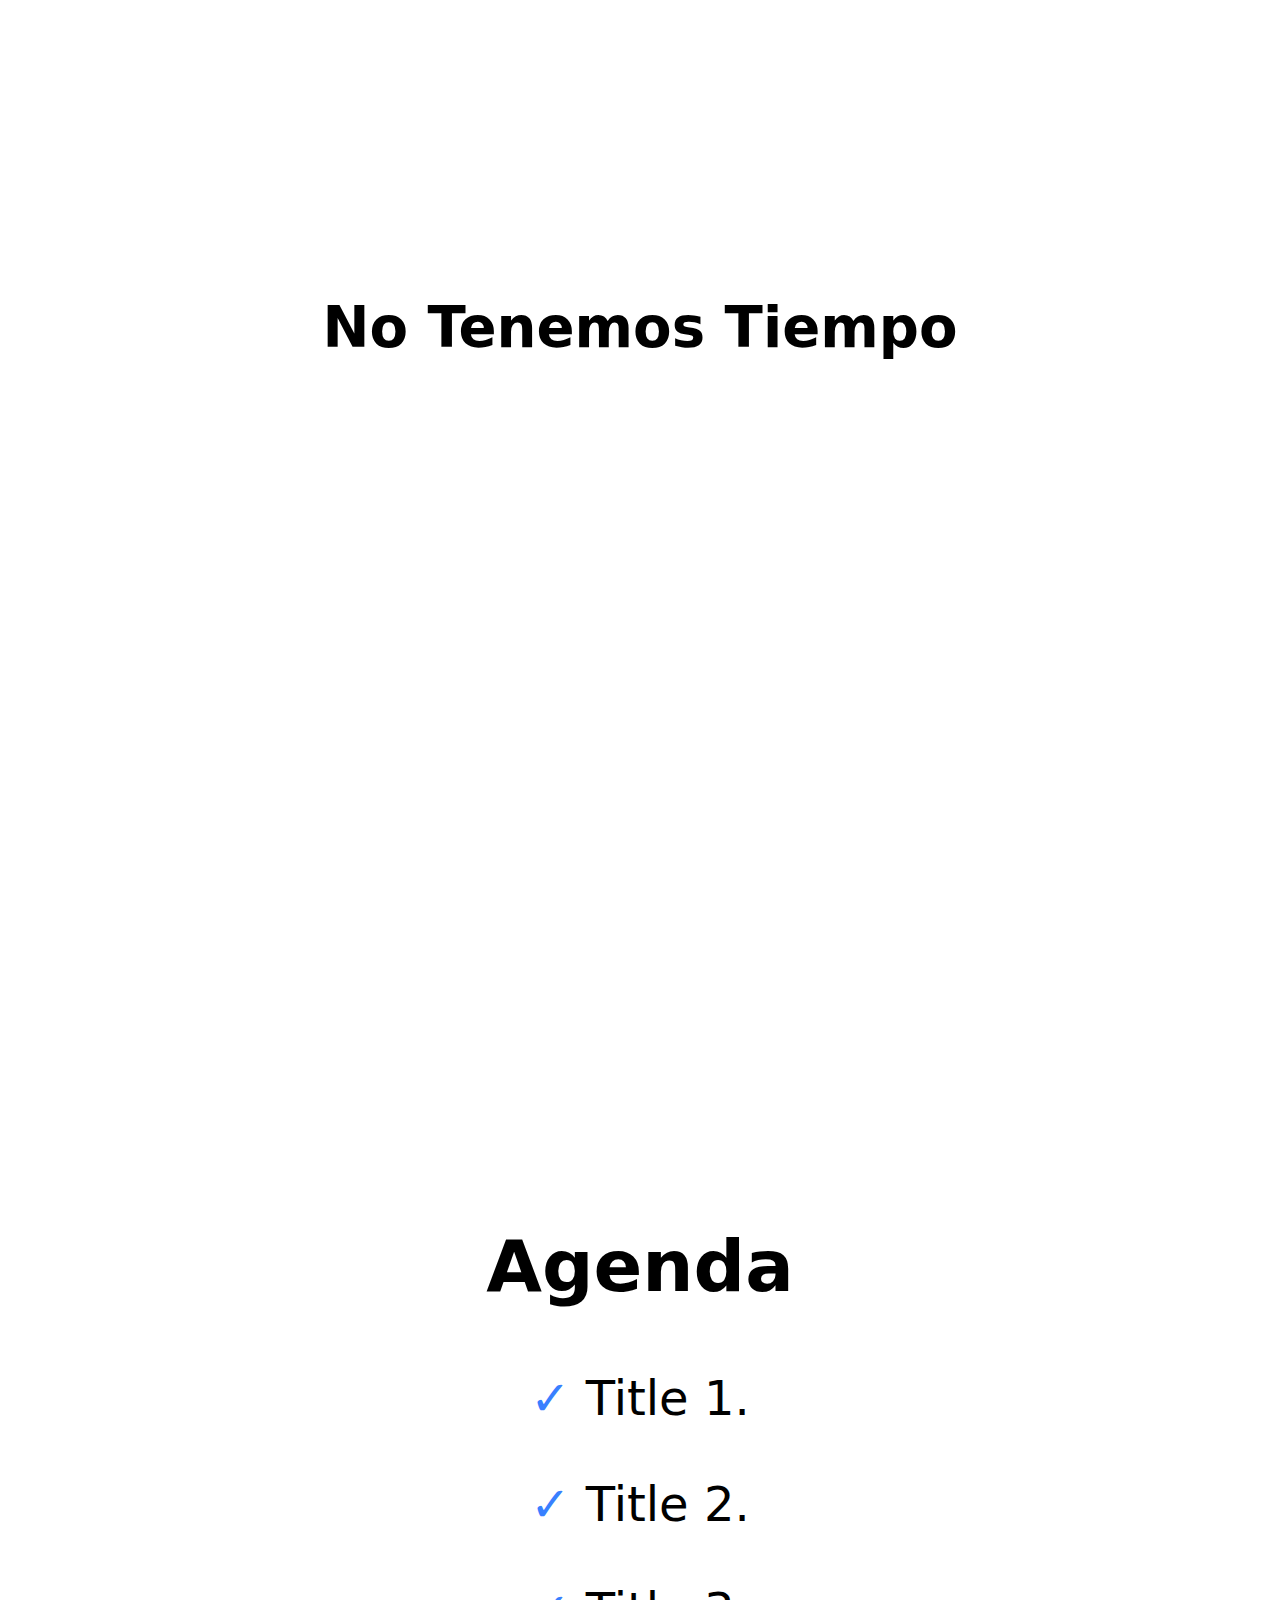
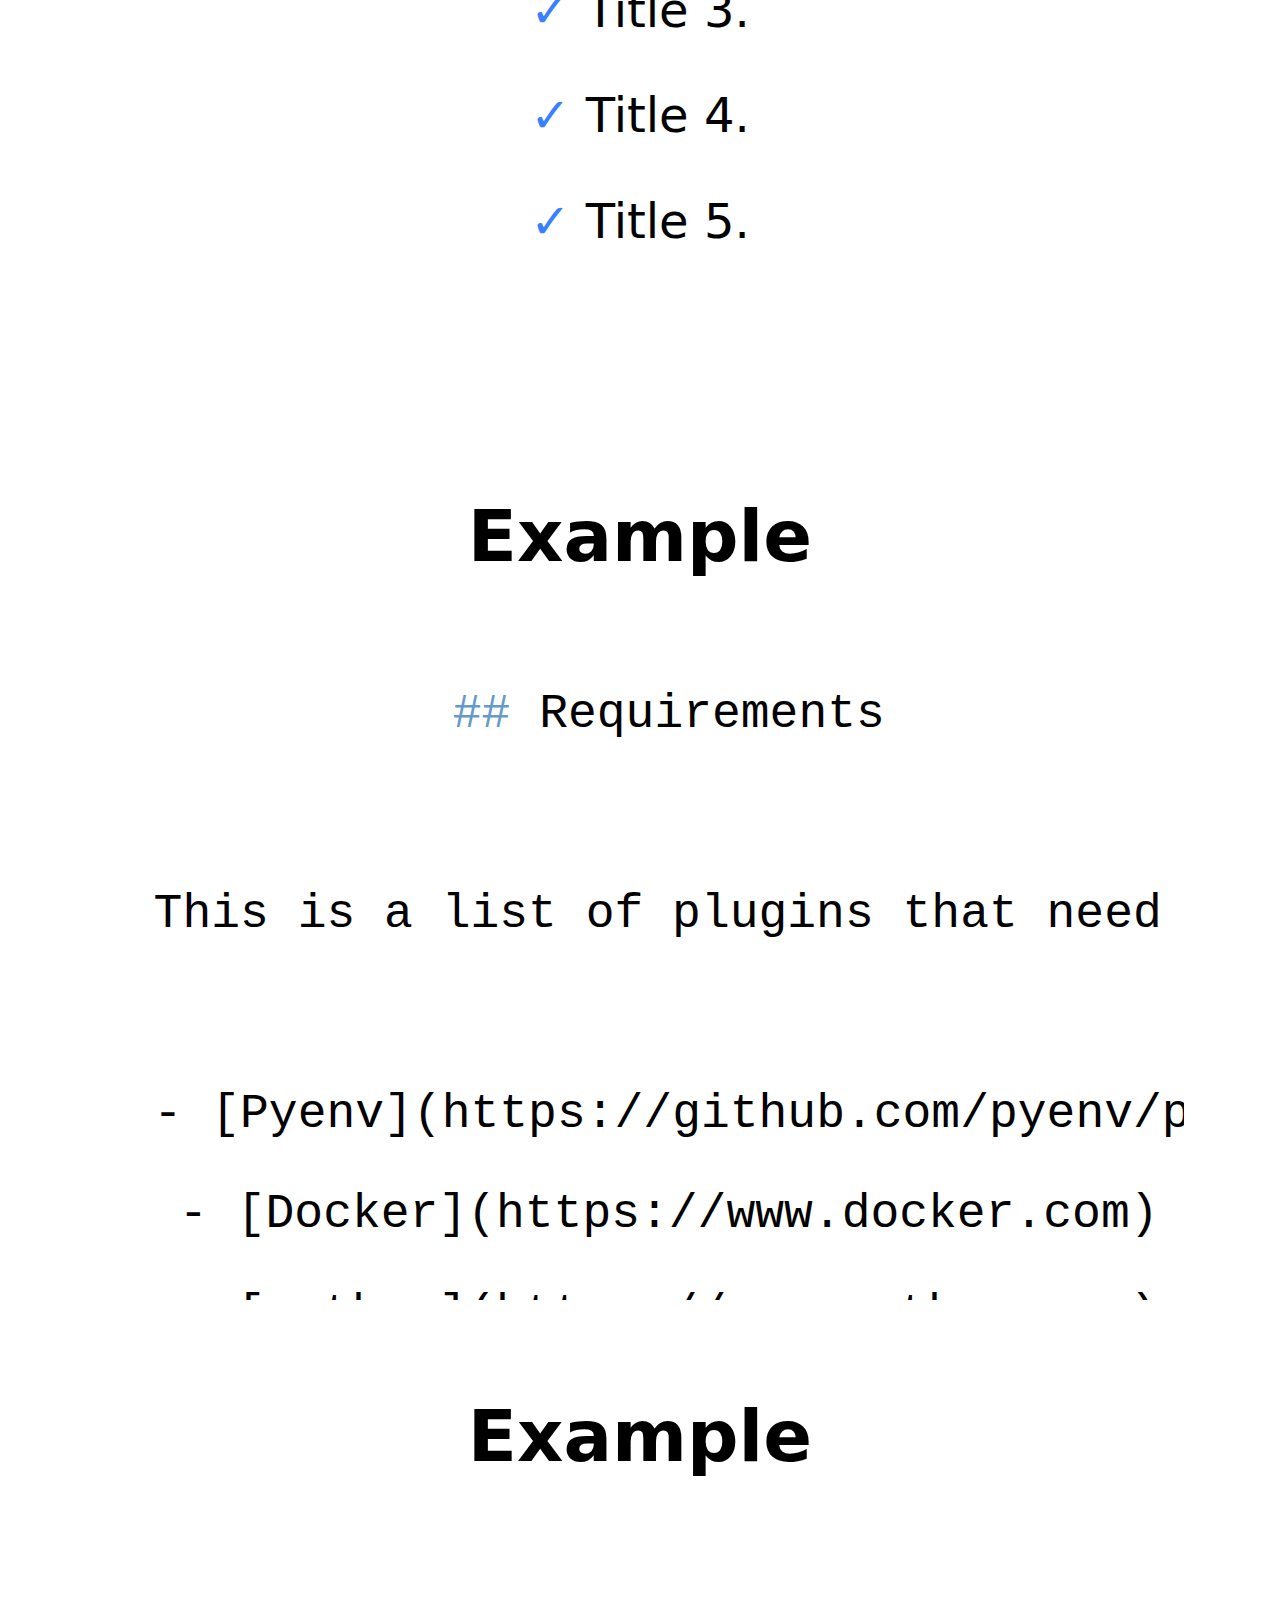
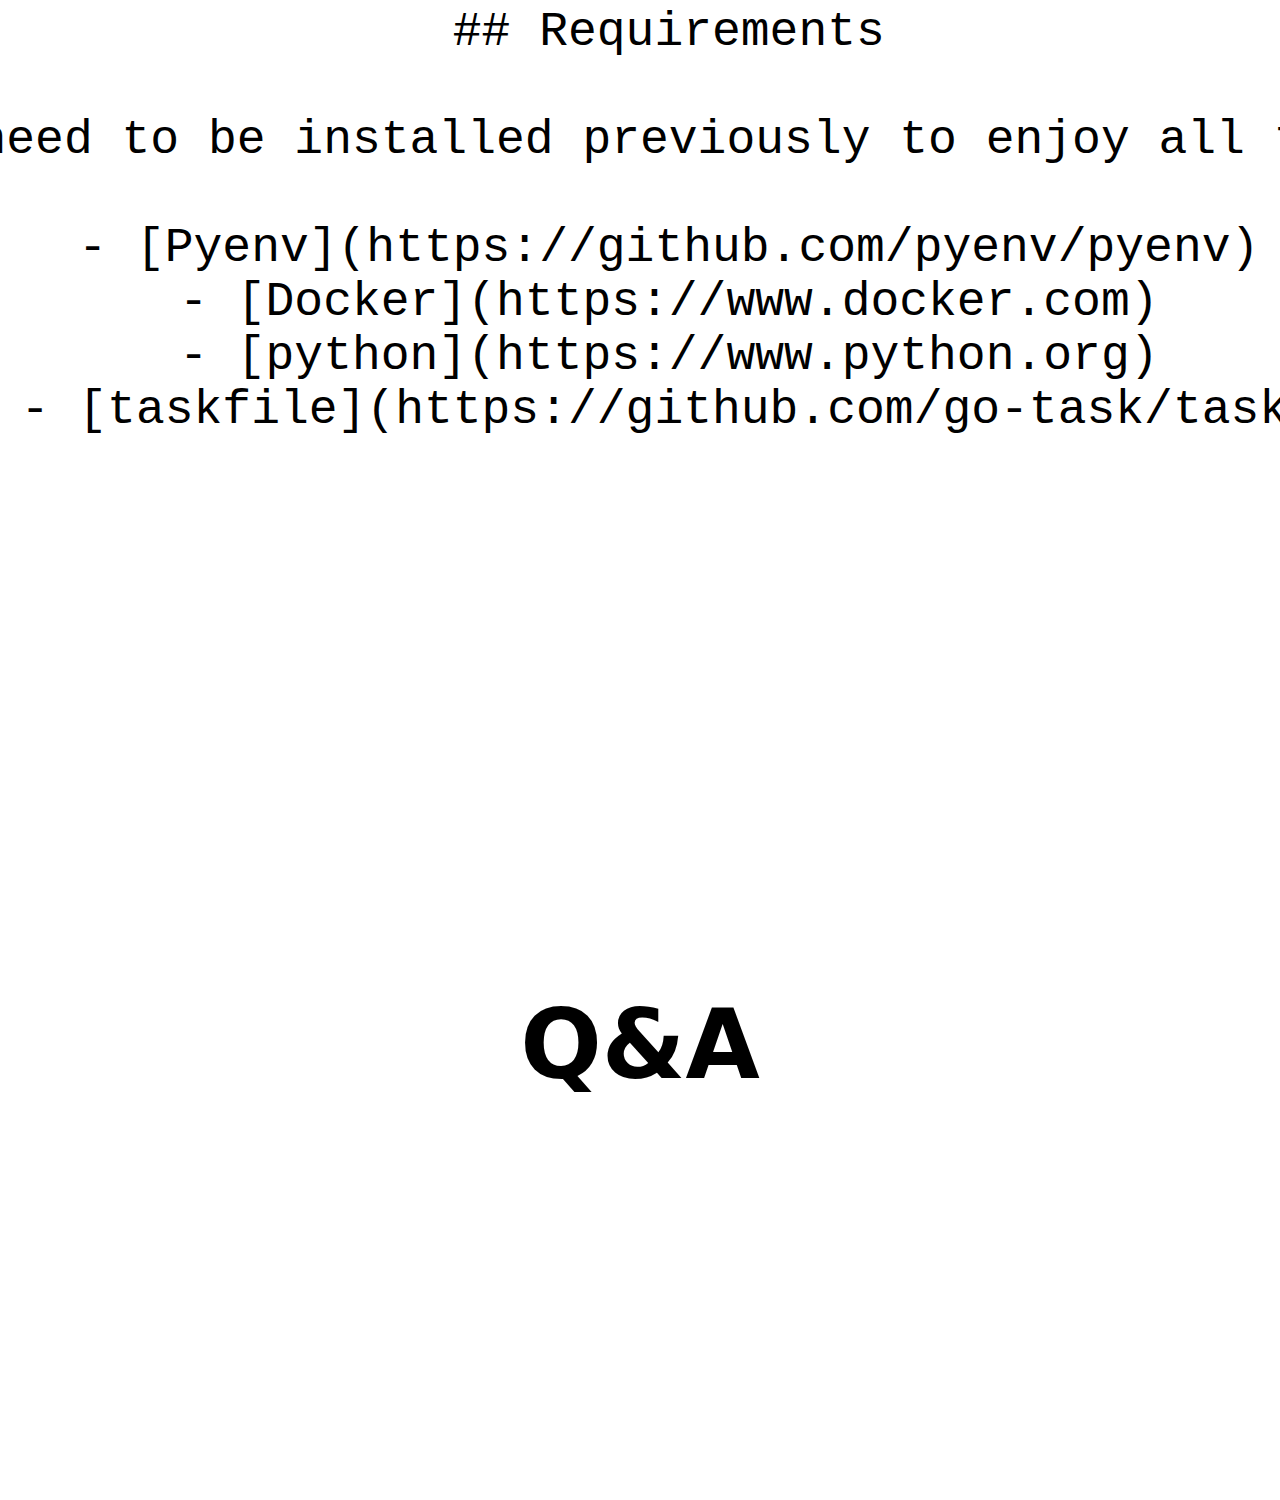
==== commit 759119bd: "deploy: 8e675b29f0bf64275c60af3804bd378a0a78f4cf" ====
--- a/print/index.html
+++ b/print/index.html
@@ -1,5 +1,15 @@
-<!DOCTYPE html><html><head><meta charSet="utf-8"/><meta http-equiv="x-ua-compatible" content="ie=edge"/><meta name="viewport" content="width=device-width, initial-scale=1, shrink-to-fit=no"/><style data-href="/slides-template/styles.3fa3d362c882719bc280.css" id="gatsby-global-css">@font-face{font-family:Victor Mono;src:url(/slides-template/static/VictorMono-Regular-f95855dd4658670132b8b6cbe42a88ec.woff2) format("woff2"),url(/slides-template/static/VictorMono-Regular-7a094327622438e2269a7c3526e333fd.woff) format("woff");font-weight:400;font-style:normal;font-display:swap}@font-face{font-family:Victor Mono;src:url(/slides-template/static/VictorMono-Italic-6588c79cebc71a81c08c98424bf502dc.woff2) format("woff2"),url(/slides-template/static/VictorMono-Italic-ebd04bcdcf51ba0e11b379dfd3618cbb.woff) format("woff");font-weight:400;font-style:italic;font-display:swap}@font-face{font-family:Victor Mono;src:url(/slides-template/static/VictorMono-Bold-bfa75b799edcec2033874651164eea94.woff2) format("woff2"),url(/slides-template/static/VictorMono-Bold-06e59833dd1116b181592bb803adc4a0.woff) format("woff");font-weight:700;font-style:normal;font-display:swap}@font-face{font-family:Victor Mono;src:url(/slides-template/static/VictorMono-BoldItalic-9f8e9ecd364655cf932bc08fb5fac53f.woff2) format("woff2"),url(/slides-template/static/VictorMono-BoldItalic-99a3cb2e4903d250687740bf51ffc1fd.woff) format("woff");font-weight:700;font-style:italic;font-display:swap}</style><meta name="generator" content="Gatsby 2.32.13"/><title data-react-helmet="true">Slides Template</title><link data-react-helmet="true" rel="stylesheet" href="https://fonts.googleapis.com/css?family=IBM+Plex+Mono|Inter"/><link as="script" rel="preload" href="/slides-template/webpack-runtime-9da7309c7c6fe468b270.js"/><link as="script" rel="preload" href="/slides-template/framework-ed27f52ff8eaea3694b1.js"/><link as="script" rel="preload" href="/slides-template/styles-29163f9dced6fe4a408a.js"/><link as="script" rel="preload" href="/slides-template/app-d5134869757184590ed7.js"/><link as="script" rel="preload" href="/slides-template/component---node-modules-gatsby-theme-mdx-deck-src-templates-deck-js-b1b9b44d697ce1372ba8.js"/><link as="fetch" rel="preload" href="/slides-template/page-data/print/page-data.json" crossorigin="anonymous"/><link as="fetch" rel="preload" href="/slides-template/page-data/app-data.json" crossorigin="anonymous"/></head><body><script>(function() { try {
+<!DOCTYPE html><html><head><meta charSet="utf-8"/><meta http-equiv="x-ua-compatible" content="ie=edge"/><meta name="viewport" content="width=device-width, initial-scale=1, shrink-to-fit=no"/><style data-href="/slides-template/styles.28a4dd6b2bf225c9efba.css" id="gatsby-global-css">.loader{position:relative;margin:0 auto;width:200px}.loader:before{content:"";display:block;padding-top:100%}.circular{-webkit-animation:rotate 2s linear infinite;animation:rotate 2s linear infinite;height:100%;-webkit-transform-origin:center center;transform-origin:center center;width:100%;position:absolute;top:0;bottom:0;left:0;right:0;margin:auto}.path{stroke-dasharray:1,200;stroke-dashoffset:0;-webkit-animation:dash 1.5s ease-in-out infinite,color 6s ease-in-out infinite;animation:dash 1.5s ease-in-out infinite,color 6s ease-in-out infinite;stroke-linecap:round}@-webkit-keyframes rotate{to{-webkit-transform:rotate(1turn);transform:rotate(1turn)}}@keyframes rotate{to{-webkit-transform:rotate(1turn);transform:rotate(1turn)}}@-webkit-keyframes dash{0%{stroke-dasharray:1,200;stroke-dashoffset:0}50%{stroke-dasharray:89,200;stroke-dashoffset:-35px}to{stroke-dasharray:89,200;stroke-dashoffset:-124px}}@keyframes dash{0%{stroke-dasharray:1,200;stroke-dashoffset:0}50%{stroke-dasharray:89,200;stroke-dashoffset:-35px}to{stroke-dasharray:89,200;stroke-dashoffset:-124px}}@-webkit-keyframes color{0%,to{stroke:#d62d20}40%{stroke:#0057e7}66%{stroke:#008744}80%,90%{stroke:#ffa700}}@keyframes color{0%,to{stroke:#fff}40%{stroke:#fff}66%{stroke:#fff}80%,90%{stroke:#fff}}body{background-color:#eee}.fade-in{-webkit-animation:fadeIn .25s ease-in-out;animation:fadeIn .25s ease-in-out;-webkit-animation-delay:.1s;animation-delay:.1s;-webkit-animation-fill-mode:both;animation-fill-mode:both}@-webkit-keyframes fadeIn{0%{opacity:0}to{opacity:1}}@keyframes fadeIn{0%{opacity:0}to{opacity:1}}</style><meta name="generator" content="Gatsby 2.32.13"/><title data-react-helmet="true">Slides Template</title><link as="script" rel="preload" href="/slides-template/webpack-runtime-42fbde7de9318f8c80a2.js"/><link as="script" rel="preload" href="/slides-template/framework-76803806f61515cd7559.js"/><link as="script" rel="preload" href="/slides-template/styles-c4fa86dfd4ad05097eee.js"/><link as="script" rel="preload" href="/slides-template/app-4eed5cb76c7c7acd3d71.js"/><link as="script" rel="preload" href="/slides-template/component---node-modules-gatsby-theme-mdx-deck-src-templates-deck-js-b1b9b44d697ce1372ba8.js"/><link as="fetch" rel="preload" href="/slides-template/page-data/print/page-data.json" crossorigin="anonymous"/><link as="fetch" rel="preload" href="/slides-template/page-data/app-data.json" crossorigin="anonymous"/></head><body><script>(function() { try {
         var mode = localStorage.getItem('theme-ui-color-mode');
         if (!mode) return
         document.body.classList.add('theme-ui-' + mode);
-      } catch (e) {} })();</script><div id="___gatsby"><div style="outline:none" tabindex="-1" id="gatsby-focus-wrapper"><style data-emotion-css="ut8w6s">body{margin:0;overflow:hidden;}</style><style data-emotion-css="bdfrlc">.css-bdfrlc{width:100vw;height:100vh;}.css-bdfrlc *{box-sizing:border-box;}</style><div class="css-bdfrlc"><div style="outline:none;height:100%" tabindex="-1"><style data-emotion-css="gelidi">.css-gelidi{box-sizing:border-box;width:100%;height:100vh;display:-webkit-box;display:-webkit-flex;display:-ms-flexbox;display:flex;-webkit-flex-direction:column;-ms-flex-direction:column;flex-direction:column;-webkit-align-items:center;-webkit-box-align:center;-ms-flex-align:center;align-items:center;-webkit-box-pack:center;-webkit-justify-content:center;-ms-flex-pack:center;justify-content:center;overflow:hidden;position:relative;color:var(--theme-ui-colors-text,#fff);background-color:var(--theme-ui-colors-background,#1B2B34);font-family:"Inter";font-size:24px;}@media screen and (min-width:40em){.css-gelidi{font-size:32px;}}@media screen and (min-width:52em){.css-gelidi{font-size:48px;}}@media screen and (min-width:64em){.css-gelidi{font-size:64px;}}</style><div class="css-gelidi"><style data-emotion-css="11kbfa7">.css-11kbfa7{font-family:inherit;line-height:1.125;font-weight:100;margin:0 0 10px;}</style><h2 class="css-11kbfa7">Slides Template</h2></div><div class="css-gelidi"><h2 class="css-11kbfa7">IaC Challenger | Terraform</h2><style data-emotion-css="16wqnxf">.css-16wqnxf{margin:0;list-style:none;padding-inline-start:0;}</style><ul class="css-16wqnxf"><style data-emotion-css="1wvf2dc">.css-1wvf2dc{text-align:center;margin:10px 0;}</style><li class="css-1wvf2dc"><style data-emotion-css="1dn4en8">.css-1dn4en8{color:var(--theme-ui-colors-base10,#ffffff);-webkit-text-decoration:none;text-decoration:none;-webkit-transition:color 0.15s ease;transition:color 0.15s ease;}.css-1dn4en8:hover{color:var(--theme-ui-colors-base0D,#6699cc);}.css-1dn4en8::after{content:"";display:block;width:100%;height:2px;background-color:var(--theme-ui-colors-base0D,#6699cc);opacity:0;-webkit-transform:translate3D(0,10px,0);-ms-transform:translate3D(0,10px,0);transform:translate3D(0,10px,0);-webkit-transition:opacity 0.3s,-webkit-transform 0.3s;-webkit-transition:opacity 0.3s,transform 0.3s;transition:opacity 0.3s,transform 0.3s;}.css-1dn4en8:hover::after{opacity:1;-webkit-transform:translate3D(0,0,0);-ms-transform:translate3D(0,0,0);transform:translate3D(0,0,0);}</style><a href="https://github.com/hadenlabs" class="css-1dn4en8">@hadenlabs | Hadenlabs.com</a></li></ul></div><div class="css-gelidi"><h3 class="css-11kbfa7">No Tenemos Tiempo</h3><style data-emotion-css="1iuhkzj">.css-1iuhkzj{width:100%;height:100%;background-image:url(/slides-template/static/process-thinking-413c3d6221f40144b2a17842c65f8ad9.jpg);background-size:cover;background-position:center;background-repeat:no-repeat;}</style><div style="visibility:visible" class="css-1iuhkzj"></div></div><div class="css-gelidi"><h2 class="css-11kbfa7">Agenda</h2><ul class="css-16wqnxf"><li class="css-1wvf2dc">Title 1.</li><li class="css-1wvf2dc">Title 2.</li><li class="css-1wvf2dc">Title 3.</li></ul></div><div class="css-gelidi"><h2 class="css-11kbfa7">Example</h2><div style="width:100vw;max-width:100%;height:100vh;display:flex;flex-direction:column;justify-content:center;align-items:center" class="cs-layout"><div style="overflow:auto;height:100%;width:100%"><div style="overflow:auto;height:100%;width:100%"><div class="cs-container" style="width:100%;height:100%;max-height:100%;position:relative"><style data-emotion-css="nx6kmc">.css-nx6kmc{color:var(--theme-ui-colors-base10,#ffffff);background-color:var(--theme-ui-colors-base00,#1b2b34);font-family:"Victor Mono";}.css-nx6kmc .token-comment,.css-nx6kmc .token-prolog,.css-nx6kmc .token-cdata{color:var(--theme-ui-colors-base03,#65737e);}.css-nx6kmc .token-entity,.css-nx6kmc .token-string{color:var(--theme-ui-colors-base04,#a7adba);}.css-nx6kmc .token-punctuation{color:var(--theme-ui-colors-base05,#c0c5ce);}.css-nx6kmc .token-variable,.css-nx6kmc .token-tag,.css-nx6kmc .token-operator,.css-nx6kmc .token-deleted,.css-nx6kmc .token-{color:var(--theme-ui-colors-base08,#ec5f67);}.css-nx6kmc .token-property,.css-nx6kmc .token-number,.css-nx6kmc .token-boolean,.css-nx6kmc .token-constant,.css-nx6kmc .token-url{color:var(--theme-ui-colors-base0A,#fac863);}.css-nx6kmc .token-maybe-class-name{color:var(--theme-ui-colors-base0C,#62b3b2);font-style:italic;}.css-nx6kmc .token-class-name,.css-nx6kmc .token-bold{color:var(--theme-ui-colors-base0A,#fac863);}.css-nx6kmc .token-string,.css-nx6kmc .token-symbol,.css-nx6kmc .token-attr-value,.css-nx6kmc .token-inserted,.css-nx6kmc .token-atrule{color:var(--theme-ui-colors-base0B,#99c794);}.css-nx6kmc .token-regex,.css-nx6kmc .token-important{color:var(--theme-ui-colors-base0C,#62b3b2);}.css-nx6kmc .token-function,.css-nx6kmc .token-attr-name{color:var(--theme-ui-colors-base0D,#6699cc);}.css-nx6kmc .token-keyword,.css-nx6kmc .token-selector,.css-nx6kmc .token-italic,.css-nx6kmc .token-char,.css-nx6kmc .token-builtin{color:var(--theme-ui-colors-base0E,#c594c5);}.css-nx6kmc .token-doctype{color:var(--theme-ui-colors-base0F,#ab7967);}.css-nx6kmc .token-important,.css-nx6kmc .token-bold{font-weight:500;}.css-nx6kmc .token-italic{font-style:italic;}.css-nx6kmc .token-line-number{opacity:0.65;-webkit-user-select:none;-moz-user-select:none;-ms-user-select:none;user-select:none;}</style><pre class="cs-content css-nx6kmc" style="margin:0;height:100%;overflow:hidden"><style data-emotion-css="710r11">.css-710r11{color:var(--theme-ui-colors-base10,#ffffff);background-color:var(--theme-ui-colors-base00,#1b2b34);font-family:"Victor Mono";}</style><code class="cs-scaled-content css-710r11" style="display:block;height:100%;transform:scale(1);transform-origin:center 0px"><div></div><div style="overflow:hidden;height:100px;opacity:1;transform:translateX(0px)"><div style="display:inline-block" class="cs-line cs-line-0"><span class="token-plain">​</span></div></div><div style="overflow:hidden;height:100px;opacity:1;transform:translateX(0px)"><div style="display:inline-block" class="cs-line cs-line-1"><span class="token-code">    text</span></div></div><div></div></code></pre></div></div></div></div></div></div></div></div><div id="gatsby-announcer" style="position:absolute;top:0;width:1px;height:1px;padding:0;overflow:hidden;clip:rect(0, 0, 0, 0);white-space:nowrap;border:0" aria-live="assertive" aria-atomic="true"></div></div><script id="gatsby-script-loader">/*<![CDATA[*/window.pagePath="/print";/*]]>*/</script><script id="gatsby-chunk-mapping">/*<![CDATA[*/window.___chunkMapping={"polyfill":["/polyfill-12fcfaa8362ee6e55860.js"],"app":["/app-d5134869757184590ed7.js"],"component---node-modules-gatsby-theme-mdx-deck-src-templates-deck-js":["/component---node-modules-gatsby-theme-mdx-deck-src-templates-deck-js-b1b9b44d697ce1372ba8.js"]};/*]]>*/</script><script src="/slides-template/polyfill-12fcfaa8362ee6e55860.js" nomodule=""></script><script src="/slides-template/component---node-modules-gatsby-theme-mdx-deck-src-templates-deck-js-b1b9b44d697ce1372ba8.js" async=""></script><script src="/slides-template/app-d5134869757184590ed7.js" async=""></script><script src="/slides-template/styles-29163f9dced6fe4a408a.js" async=""></script><script src="/slides-template/framework-ed27f52ff8eaea3694b1.js" async=""></script><script src="/slides-template/webpack-runtime-9da7309c7c6fe468b270.js" async=""></script></body></html>+      } catch (e) {} })();</script><div id="___gatsby"><div style="outline:none" tabindex="-1" id="gatsby-focus-wrapper"><style data-emotion-css="ut8w6s">body{margin:0;overflow:hidden;}</style><div style="background-color:var(--theme-ui-colors-background,#fff)"><div style="position:absolute;top:0;height:12px;left:0;right:0;background-color:#3880FF;z-index:1"></div><style data-emotion-css="1r8d9e4">.css-1r8d9e4{width:100vw;height:100vh;}.css-1r8d9e4 .profile-img{width:250px;border-radius:50%;border:solid 2px rgba(217,217,217,0.7);}.css-1r8d9e4 *{box-sizing:border-box;}</style><div class="css-1r8d9e4"><div style="outline:none;height:100%" tabindex="-1"><style data-emotion-css="15o6nyl">.css-15o6nyl{box-sizing:border-box;width:100%;height:100vh;display:-webkit-box;display:-webkit-flex;display:-ms-flexbox;display:flex;-webkit-flex-direction:column;-ms-flex-direction:column;flex-direction:column;-webkit-align-items:center;-webkit-box-align:center;-ms-flex-align:center;align-items:center;-webkit-box-pack:center;-webkit-justify-content:center;-ms-flex-pack:center;justify-content:center;overflow:hidden;position:relative;color:var(--theme-ui-colors-text,#000);background-color:var(--theme-ui-colors-background,#fff);font-family:system-ui,sans-serif;font-size:20px;text-align:center;}@media screen and (min-width:40em){.css-15o6nyl{font-size:24px;}}@media screen and (min-width:52em){.css-15o6nyl{font-size:32px;}}@media screen and (min-width:64em){.css-15o6nyl{font-size:48px;}}</style><div class="css-15o6nyl"><div style="background-color:#3880FF;color:#ffffff;height:100%;width:100%"><div style="height:100%;width:100%;display:flex;padding:2em;justify-content:space-evenly;flex-direction:column;align-items:center;align-content:center"><div style="text-align:center" class="css-0"><style data-emotion-css="1jzn83e">.css-1jzn83e{font-family:inherit;line-height:1.125;font-weight:600;margin:0 0 10px;}</style><h2 class="css-1jzn83e">Slides Template</h2></div></div></div></div><div class="css-15o6nyl"><h2 class="css-1jzn83e">Title | Theme</h2><style data-emotion-css="1tvdb1d">.css-1tvdb1d{margin:0;list-style:none;padding-inline-start:0;text-align:center;}</style><ul class="css-1tvdb1d"><style data-emotion-css="zqsio7">.css-zqsio7{line-height:2.2;}.css-zqsio7::before{content:'\2713\0020';color:#3880FF;}</style><li class="css-zqsio7"><style data-emotion-css="2wag7t">.css-2wag7t{color:var(--theme-ui-colors-primary,#6699cc);-webkit-text-decoration:none;text-decoration:none;-webkit-transition:color 0.15s ease;transition:color 0.15s ease;}.css-2wag7t:hover{color:base0D;}.css-2wag7t::after{content:"";display:block;width:100%;height:2px;background-color:var(--theme-ui-colors-primary,#6699cc);opacity:0;-webkit-transform:translate3D(0,10px,0);-ms-transform:translate3D(0,10px,0);transform:translate3D(0,10px,0);-webkit-transition:opacity 0.3s,-webkit-transform 0.3s;-webkit-transition:opacity 0.3s,transform 0.3s;transition:opacity 0.3s,transform 0.3s;}.css-2wag7t:hover::after{opacity:1;-webkit-transform:translate3D(0,0,0);-ms-transform:translate3D(0,0,0);transform:translate3D(0,0,0);}</style><a href="https://github.com/hadenlabs" class="css-2wag7t">@hadenlabs | Hadenlabs.com</a></li></ul></div><div class="css-15o6nyl"><div style="height:100%;width:100%;display:flex;padding:2em;justify-content:space-evenly;flex-direction:column;align-items:center;align-content:center"><h3 class="css-1jzn83e">No Tenemos Tiempo</h3><style data-emotion-css="1iuhkzj">.css-1iuhkzj{width:100%;height:100%;background-image:url(/slides-template/static/process-thinking-413c3d6221f40144b2a17842c65f8ad9.jpg);background-size:cover;background-position:center;background-repeat:no-repeat;}</style><div style="visibility:visible" class="css-1iuhkzj"></div></div></div><div class="css-15o6nyl"><div style="height:100%;width:100%;display:flex;padding:2em;justify-content:space-evenly;flex-direction:column;align-items:center;align-content:center"><h2 class="css-1jzn83e">Agenda</h2><ul class="css-1tvdb1d"><li class="css-zqsio7">Title 1.</li><li class="css-zqsio7">Title 2.</li><li class="css-zqsio7">Title 3.</li><li class="css-zqsio7">Title 4.</li><li class="css-zqsio7">Title 5.</li></ul></div></div><div class="css-15o6nyl"><div style="height:100%;width:100%;display:flex;padding:2em;justify-content:space-evenly;flex-direction:column;align-items:center;align-content:center"><h2 class="css-1jzn83e">Example</h2><div style="width:100vw;max-width:100%;height:100vh;display:flex;flex-direction:column;justify-content:center;align-items:center" class="cs-layout"><div style="overflow:auto;height:100%;width:100%"><div style="overflow:auto;height:100%;width:100%"><div class="cs-container" style="width:100%;height:100%;max-height:100%;position:relative"><style data-emotion-css="l25yct">.css-l25yct{color:var(--theme-ui-colors-text,#000);background-color:var(--theme-ui-colors-background,#fff);}.css-l25yct .token-comment,.css-l25yct .token-cdata,.css-l25yct .token-doctype{font-style:italic;}.css-l25yct .token-builtin,.css-l25yct .token-changed,.css-l25yct .token-keyword,.css-l25yct .token-punctuation,.css-l25yct .token-operator,.css-l25yct .token-tag,.css-l25yct .token-deleted,.css-l25yct .token-string,.css-l25yct .token-attr-value,.css-l25yct .token-char,.css-l25yct .token-number,.css-l25yct .token-inserted{color:var(--theme-ui-colors-primary,#6699cc);}.css-l25yct .token-line-number{opacity:0.65;-webkit-user-select:none;-moz-user-select:none;-ms-user-select:none;user-select:none;}</style><pre class="cs-content css-l25yct" style="margin:0;height:100%;overflow:hidden"><style data-emotion-css="1nfcuqn">.css-1nfcuqn{color:var(--theme-ui-colors-text,#000);background-color:var(--theme-ui-colors-background,#fff);}</style><code class="cs-scaled-content css-1nfcuqn" style="display:block;height:100%;transform:scale(1);transform-origin:center 0px"><div></div><div style="overflow:hidden;height:100px;opacity:1;transform:translateX(0px)"><div style="display:inline-block" class="cs-line cs-line-0"><span class="token-plain">​</span></div></div><div style="overflow:hidden;height:100px;opacity:1;transform:translateX(0px)"><div style="display:inline-block" class="cs-line cs-line-1"><span class="token-plain">  </span><span class="token-punctuation">##</span><span class="token-title"> Requirements</span></div></div><div style="overflow:hidden;height:100px;opacity:1;transform:translateX(0px)"><div style="display:inline-block" class="cs-line cs-line-2"><span class="token-plain">​</span></div></div><div style="overflow:hidden;height:100px;opacity:1;transform:translateX(0px)"><div style="display:inline-block" class="cs-line cs-line-3"><span class="token-plain">  This is a list of plugins that need to be installed previously to enjoy all the goodies of this configuration:</span></div></div><div style="overflow:hidden;height:100px;opacity:1;transform:translateX(0px)"><div style="display:inline-block" class="cs-line cs-line-4"><span class="token-plain">​</span></div></div><div style="overflow:hidden;height:100px;opacity:1;transform:translateX(0px)"><div style="display:inline-block" class="cs-line cs-line-5"><span class="token-plain">  </span><span class="token-list">-</span><span class="token-plain"> </span><span class="token-url">[</span><span class="token-content">Pyenv</span><span class="token-url">](</span><span class="token-url">https://github.com/pyenv/pyenv</span><span class="token-url">)</span></div></div><div style="overflow:hidden;height:100px;opacity:1;transform:translateX(0px)"><div style="display:inline-block" class="cs-line cs-line-6"><span class="token-plain">  </span><span class="token-list">-</span><span class="token-plain"> </span><span class="token-url">[</span><span class="token-content">Docker</span><span class="token-url">](</span><span class="token-url">https://www.docker.com</span><span class="token-url">)</span></div></div><div style="overflow:hidden;height:100px;opacity:1;transform:translateX(0px)"><div style="display:inline-block" class="cs-line cs-line-7"><span class="token-plain">  </span><span class="token-list">-</span><span class="token-plain"> </span><span class="token-url">[</span><span class="token-content">python</span><span class="token-url">](</span><span class="token-url">https://www.python.org</span><span class="token-url">)</span></div></div><div style="overflow:hidden;height:100px;opacity:1;transform:translateX(0px)"><div style="display:inline-block" class="cs-line cs-line-8"><span class="token-plain">  </span><span class="token-list">-</span><span class="token-plain"> </span><span class="token-url">[</span><span class="token-content">taskfile</span><span class="token-url">](</span><span class="token-url">https://github.com/go-task/task</span><span class="token-url">)</span></div></div><div></div></code></pre></div></div></div></div></div></div><div class="css-15o6nyl"><div style="height:100%;width:100%;display:flex;padding:2em;justify-content:space-evenly;flex-direction:column;align-items:center;align-content:center"><h2 class="css-1jzn83e">Example</h2><style data-emotion-css="1gxdjd5">.css-1gxdjd5{font-family:"Roboto Mono",Menlo,monospace;padding:16px;}</style><pre class="css-1gxdjd5"><style data-emotion-css="vgof0f">.css-vgof0f{font-family:"Roboto Mono",Menlo,monospace;}</style><code class="language-markdown css-vgof0f">
+  ## Requirements
+
+  This is a list of plugins that need to be installed previously to enjoy all the goodies of this configuration:
+
+  - [Pyenv](https://github.com/pyenv/pyenv)
+  - [Docker](https://www.docker.com)
+  - [python](https://www.python.org)
+  - [taskfile](https://github.com/go-task/task)
+
+</code></pre></div></div><div class="css-15o6nyl"><div style="height:100%;width:100%;display:flex;padding:2em;justify-content:space-evenly;flex-direction:column;align-items:center;align-content:center"><h1 class="css-1jzn83e">Q<!-- -->&amp;<!-- -->A</h1></div></div></div></div></div></div><div id="gatsby-announcer" style="position:absolute;top:0;width:1px;height:1px;padding:0;overflow:hidden;clip:rect(0, 0, 0, 0);white-space:nowrap;border:0" aria-live="assertive" aria-atomic="true"></div></div><script id="gatsby-script-loader">/*<![CDATA[*/window.pagePath="/print";/*]]>*/</script><script id="gatsby-chunk-mapping">/*<![CDATA[*/window.___chunkMapping={"polyfill":["/polyfill-99ed6e6526443abbb324.js"],"app":["/app-4eed5cb76c7c7acd3d71.js"],"component---node-modules-gatsby-theme-mdx-deck-src-templates-deck-js":["/component---node-modules-gatsby-theme-mdx-deck-src-templates-deck-js-b1b9b44d697ce1372ba8.js"],"component---src-pages-404-js":["/component---src-pages-404-js-8810a0f37d9e7a122e3a.js"]};/*]]>*/</script><script src="/slides-template/polyfill-99ed6e6526443abbb324.js" nomodule=""></script><script src="/slides-template/component---node-modules-gatsby-theme-mdx-deck-src-templates-deck-js-b1b9b44d697ce1372ba8.js" async=""></script><script src="/slides-template/app-4eed5cb76c7c7acd3d71.js" async=""></script><script src="/slides-template/styles-c4fa86dfd4ad05097eee.js" async=""></script><script src="/slides-template/framework-76803806f61515cd7559.js" async=""></script><script src="/slides-template/webpack-runtime-42fbde7de9318f8c80a2.js" async=""></script></body></html>